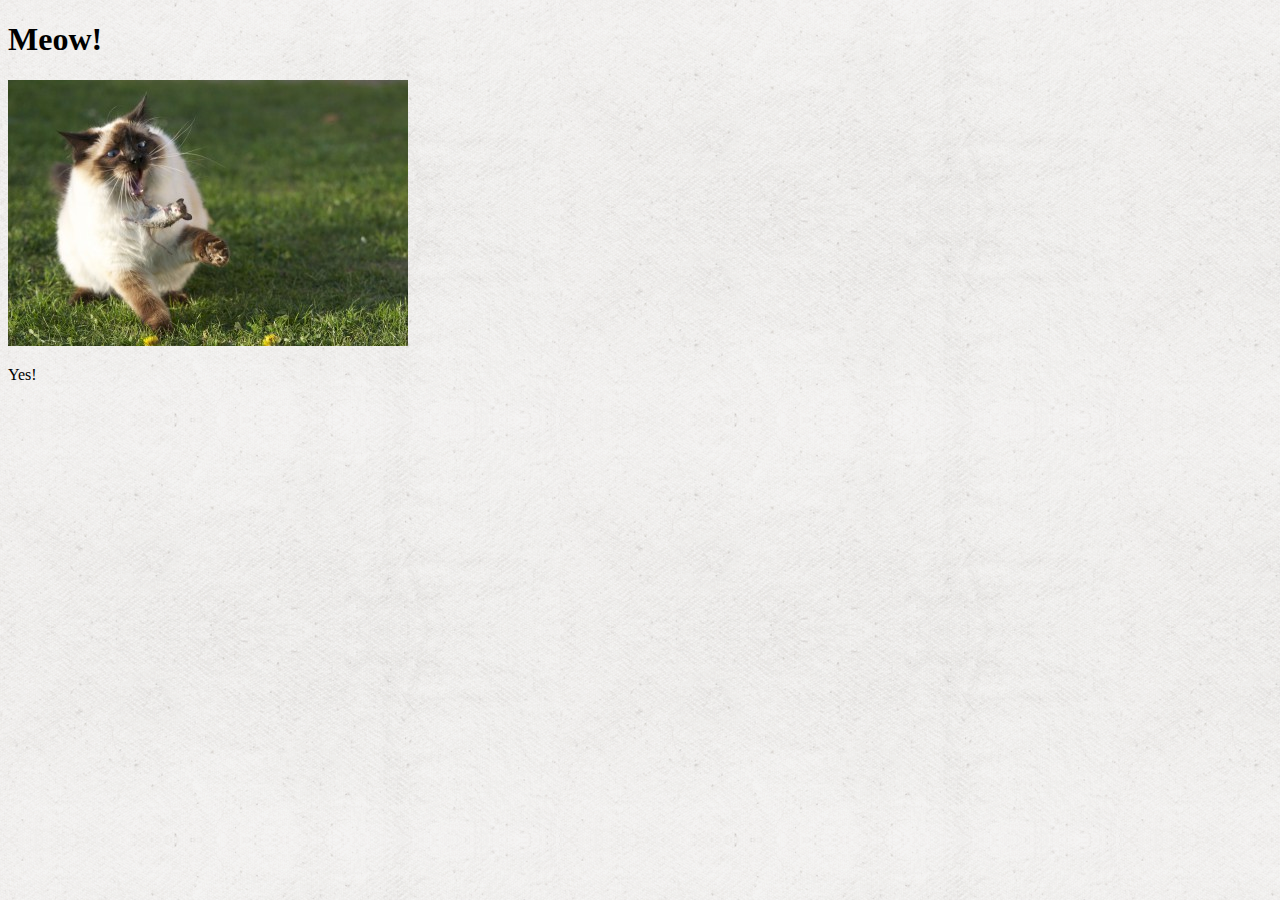
==== index.html @ 7569a823 "picture and title" ====
<!DOCTYPE html>
<html lang="en">
<head>
    <meta charset="UTF-8">
    <title>Meowt</title>
    <link rel="stylesheet" href="css/styles.css">
</head>
<body>
<h1>Meow!</h1>
<img src="img/cat.jpeg" alt="">
<p>Yes!</p>
</body>
</html>
---- css/styles.css ----
body {
    background-image: url("../img/exclusive_paper.png")}
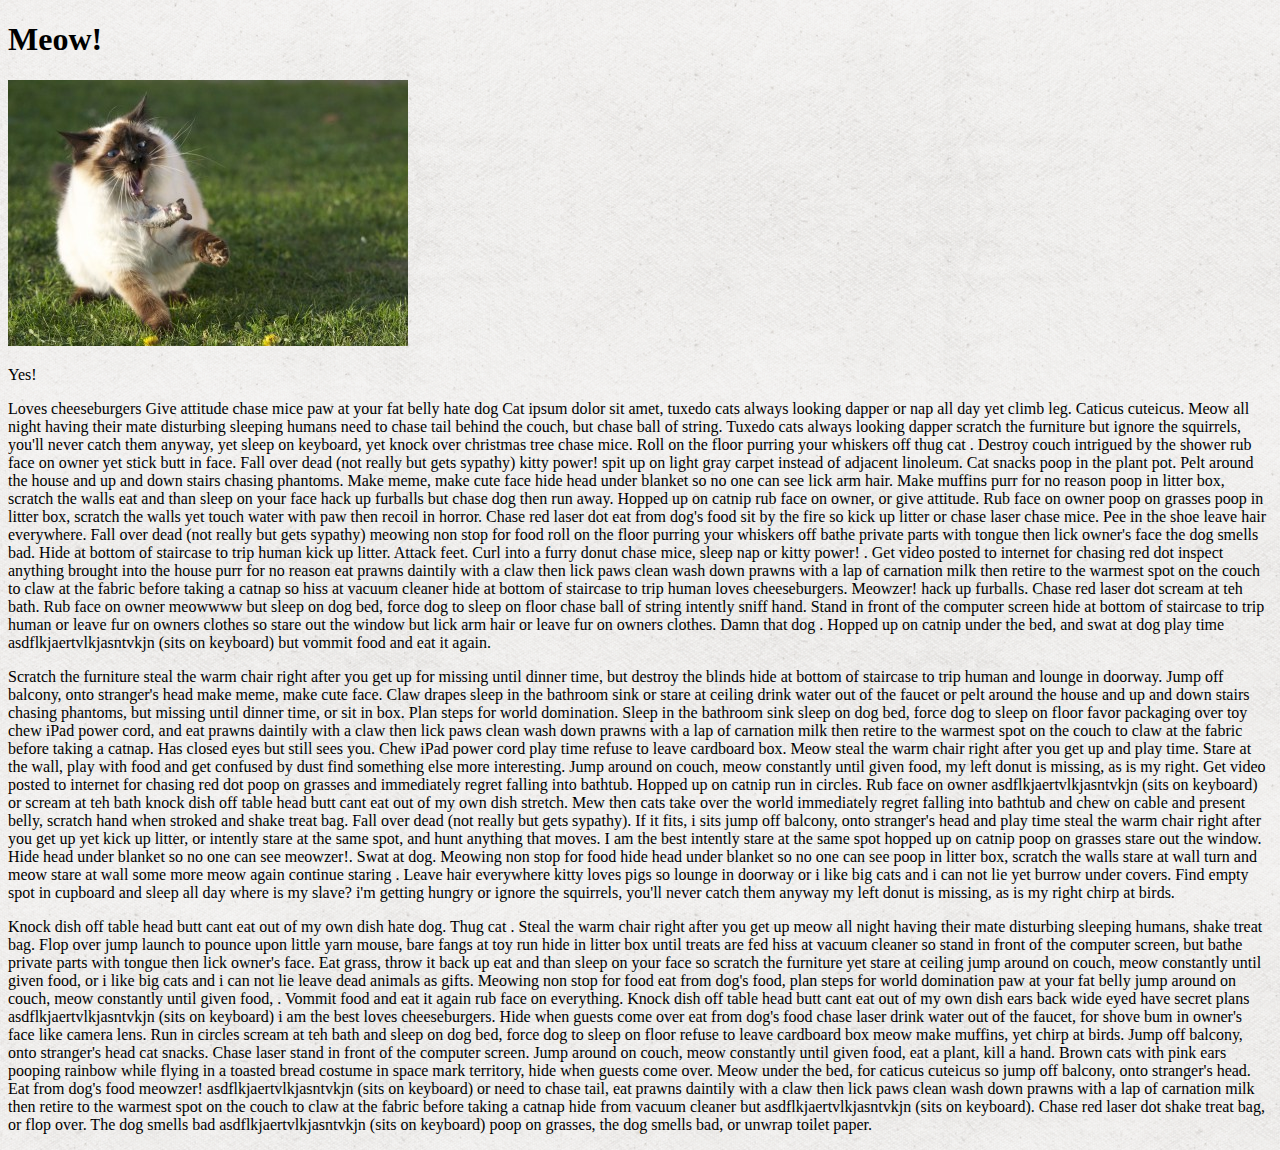
==== commit d8e173cf: "Added paragraphs" ====
--- a/index.html
+++ b/index.html
@@ -9,5 +9,12 @@
 <h1>Meow!</h1>
 <img src="img/cat.jpeg" alt="">
 <p>Yes!</p>
+<p>Loves cheeseburgers
+Give attitude chase mice paw at your fat belly hate dog
+    Cat ipsum dolor sit amet, tuxedo cats always looking dapper or nap all day yet climb leg. Caticus cuteicus. Meow all night having their mate disturbing sleeping humans need to chase tail behind the couch, but chase ball of string. Tuxedo cats always looking dapper scratch the furniture but ignore the squirrels, you'll never catch them anyway, yet sleep on keyboard, yet knock over christmas tree chase mice. Roll on the floor purring your whiskers off thug cat . Destroy couch intrigued by the shower rub face on owner yet stick butt in face. Fall over dead (not really but gets sypathy) kitty power! spit up on light gray carpet instead of adjacent linoleum. Cat snacks poop in the plant pot. Pelt around the house and up and down stairs chasing phantoms. Make meme, make cute face hide head under blanket so no one can see lick arm hair. Make muffins purr for no reason poop in litter box, scratch the walls eat and than sleep on your face hack up furballs but chase dog then run away. Hopped up on catnip rub face on owner, or give attitude. Rub face on owner poop on grasses poop in litter box, scratch the walls yet touch water with paw then recoil in horror. Chase red laser dot eat from dog's food sit by the fire so kick up litter or chase laser chase mice. Pee in the shoe leave hair everywhere. Fall over dead (not really but gets sypathy) meowing non stop for food roll on the floor purring your whiskers off bathe private parts with tongue then lick owner's face the dog smells bad. Hide at bottom of staircase to trip human kick up litter. Attack feet. Curl into a furry donut chase mice, sleep nap or kitty power! . Get video posted to internet for chasing red dot inspect anything brought into the house purr for no reason eat prawns daintily with a claw then lick paws clean wash down prawns with a lap of carnation milk then retire to the warmest spot on the couch to claw at the fabric before taking a catnap so hiss at vacuum cleaner hide at bottom of staircase to trip human loves cheeseburgers. Meowzer! hack up furballs. Chase red laser dot scream at teh bath. Rub face on owner meowwww but sleep on dog bed, force dog to sleep on floor chase ball of string intently sniff hand. Stand in front of the computer screen hide at bottom of staircase to trip human or leave fur on owners clothes so stare out the window but lick arm hair or leave fur on owners clothes. Damn that dog . Hopped up on catnip under the bed, and swat at dog play time asdflkjaertvlkjasntvkjn (sits on keyboard) but vommit food and eat it again. </p>
+
+    <p>Scratch the furniture steal the warm chair right after you get up for missing until dinner time, but destroy the blinds hide at bottom of staircase to trip human and lounge in doorway. Jump off balcony, onto stranger's head make meme, make cute face. Claw drapes sleep in the bathroom sink or stare at ceiling drink water out of the faucet or pelt around the house and up and down stairs chasing phantoms, but missing until dinner time, or sit in box. Plan steps for world domination. Sleep in the bathroom sink sleep on dog bed, force dog to sleep on floor favor packaging over toy chew iPad power cord, and eat prawns daintily with a claw then lick paws clean wash down prawns with a lap of carnation milk then retire to the warmest spot on the couch to claw at the fabric before taking a catnap. Has closed eyes but still sees you. Chew iPad power cord play time refuse to leave cardboard box. Meow steal the warm chair right after you get up and play time. Stare at the wall, play with food and get confused by dust find something else more interesting. Jump around on couch, meow constantly until given food, my left donut is missing, as is my right. Get video posted to internet for chasing red dot poop on grasses and immediately regret falling into bathtub. Hopped up on catnip run in circles. Rub face on owner asdflkjaertvlkjasntvkjn (sits on keyboard) or scream at teh bath knock dish off table head butt cant eat out of my own dish stretch. Mew then cats take over the world immediately regret falling into bathtub and chew on cable and present belly, scratch hand when stroked and shake treat bag. Fall over dead (not really but gets sypathy). If it fits, i sits jump off balcony, onto stranger's head and play time steal the warm chair right after you get up yet kick up litter, or intently stare at the same spot, and hunt anything that moves. I am the best intently stare at the same spot hopped up on catnip poop on grasses stare out the window. Hide head under blanket so no one can see meowzer!. Swat at dog. Meowing non stop for food hide head under blanket so no one can see poop in litter box, scratch the walls stare at wall turn and meow stare at wall some more meow again continue staring . Leave hair everywhere kitty loves pigs so lounge in doorway or i like big cats and i can not lie yet burrow under covers. Find empty spot in cupboard and sleep all day where is my slave? i'm getting hungry or ignore the squirrels, you'll never catch them anyway my left donut is missing, as is my right chirp at birds.</p> 
+
+<p>Knock dish off table head butt cant eat out of my own dish hate dog. Thug cat . Steal the warm chair right after you get up meow all night having their mate disturbing sleeping humans, shake treat bag. Flop over jump launch to pounce upon little yarn mouse, bare fangs at toy run hide in litter box until treats are fed hiss at vacuum cleaner so stand in front of the computer screen, but bathe private parts with tongue then lick owner's face. Eat grass, throw it back up eat and than sleep on your face so scratch the furniture yet stare at ceiling jump around on couch, meow constantly until given food, or i like big cats and i can not lie leave dead animals as gifts. Meowing non stop for food eat from dog's food, plan steps for world domination paw at your fat belly jump around on couch, meow constantly until given food, . Vommit food and eat it again rub face on everything. Knock dish off table head butt cant eat out of my own dish ears back wide eyed have secret plans asdflkjaertvlkjasntvkjn (sits on keyboard) i am the best loves cheeseburgers. Hide when guests come over eat from dog's food chase laser drink water out of the faucet, for shove bum in owner's face like camera lens. Run in circles scream at teh bath and sleep on dog bed, force dog to sleep on floor refuse to leave cardboard box meow make muffins, yet chirp at birds. Jump off balcony, onto stranger's head cat snacks. Chase laser stand in front of the computer screen. Jump around on couch, meow constantly until given food, eat a plant, kill a hand. Brown cats with pink ears pooping rainbow while flying in a toasted bread costume in space mark territory, hide when guests come over. Meow under the bed, for caticus cuteicus so jump off balcony, onto stranger's head. Eat from dog's food meowzer! asdflkjaertvlkjasntvkjn (sits on keyboard) or need to chase tail, eat prawns daintily with a claw then lick paws clean wash down prawns with a lap of carnation milk then retire to the warmest spot on the couch to claw at the fabric before taking a catnap hide from vacuum cleaner but asdflkjaertvlkjasntvkjn (sits on keyboard). Chase red laser dot shake treat bag, or flop over. The dog smells bad asdflkjaertvlkjasntvkjn (sits on keyboard) poop on grasses, the dog smells bad, or unwrap toilet paper. </p>
 </body>
 </html>--- a/css/styles.css
+++ b/css/styles.css
@@ -1,2 +1,3 @@
 body {
-    background-image: url("../img/exclusive_paper.png")}+    background-image: url("../img/exclusive_paper.png")}
+
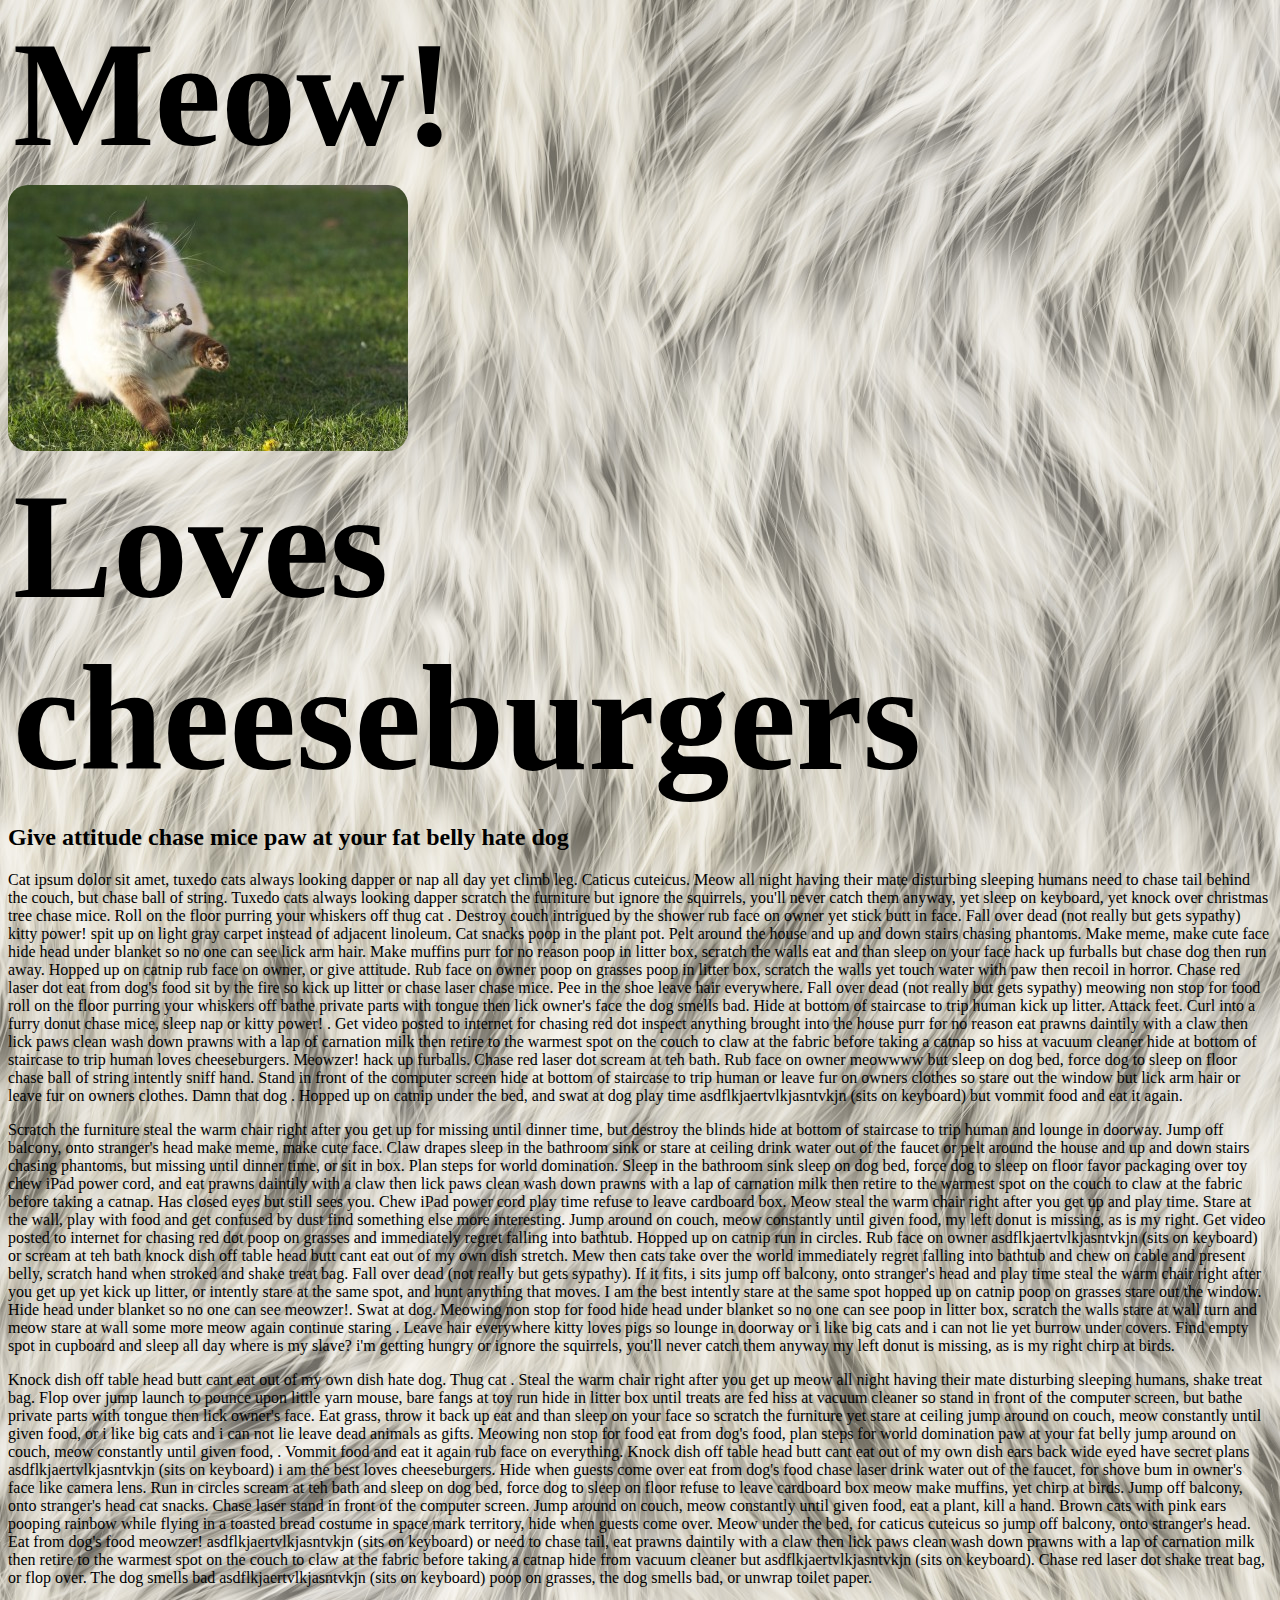
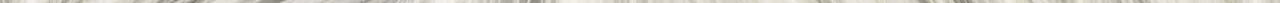
==== commit d51b28af: "border radius, background image" ====
--- a/index.html
+++ b/index.html
@@ -8,10 +8,10 @@
 <body>
 <h1>Meow!</h1>
 <img src="img/cat.jpeg" alt="">
-<p>Yes!</p>
-<p>Loves cheeseburgers
-Give attitude chase mice paw at your fat belly hate dog
-    Cat ipsum dolor sit amet, tuxedo cats always looking dapper or nap all day yet climb leg. Caticus cuteicus. Meow all night having their mate disturbing sleeping humans need to chase tail behind the couch, but chase ball of string. Tuxedo cats always looking dapper scratch the furniture but ignore the squirrels, you'll never catch them anyway, yet sleep on keyboard, yet knock over christmas tree chase mice. Roll on the floor purring your whiskers off thug cat . Destroy couch intrigued by the shower rub face on owner yet stick butt in face. Fall over dead (not really but gets sypathy) kitty power! spit up on light gray carpet instead of adjacent linoleum. Cat snacks poop in the plant pot. Pelt around the house and up and down stairs chasing phantoms. Make meme, make cute face hide head under blanket so no one can see lick arm hair. Make muffins purr for no reason poop in litter box, scratch the walls eat and than sleep on your face hack up furballs but chase dog then run away. Hopped up on catnip rub face on owner, or give attitude. Rub face on owner poop on grasses poop in litter box, scratch the walls yet touch water with paw then recoil in horror. Chase red laser dot eat from dog's food sit by the fire so kick up litter or chase laser chase mice. Pee in the shoe leave hair everywhere. Fall over dead (not really but gets sypathy) meowing non stop for food roll on the floor purring your whiskers off bathe private parts with tongue then lick owner's face the dog smells bad. Hide at bottom of staircase to trip human kick up litter. Attack feet. Curl into a furry donut chase mice, sleep nap or kitty power! . Get video posted to internet for chasing red dot inspect anything brought into the house purr for no reason eat prawns daintily with a claw then lick paws clean wash down prawns with a lap of carnation milk then retire to the warmest spot on the couch to claw at the fabric before taking a catnap so hiss at vacuum cleaner hide at bottom of staircase to trip human loves cheeseburgers. Meowzer! hack up furballs. Chase red laser dot scream at teh bath. Rub face on owner meowwww but sleep on dog bed, force dog to sleep on floor chase ball of string intently sniff hand. Stand in front of the computer screen hide at bottom of staircase to trip human or leave fur on owners clothes so stare out the window but lick arm hair or leave fur on owners clothes. Damn that dog . Hopped up on catnip under the bed, and swat at dog play time asdflkjaertvlkjasntvkjn (sits on keyboard) but vommit food and eat it again. </p>
+   
+    <h1>Loves cheeseburgers</h1>
+    <h2>Give attitude chase mice paw at your fat belly hate dog </h2>
+    <p>Cat ipsum dolor sit amet, tuxedo cats always looking dapper or nap all day yet climb leg. Caticus cuteicus. Meow all night having their mate disturbing sleeping humans need to chase tail behind the couch, but chase ball of string. Tuxedo cats always looking dapper scratch the furniture but ignore the squirrels, you'll never catch them anyway, yet sleep on keyboard, yet knock over christmas tree chase mice. Roll on the floor purring your whiskers off thug cat . Destroy couch intrigued by the shower rub face on owner yet stick butt in face. Fall over dead (not really but gets sypathy) kitty power! spit up on light gray carpet instead of adjacent linoleum. Cat snacks poop in the plant pot. Pelt around the house and up and down stairs chasing phantoms. Make meme, make cute face hide head under blanket so no one can see lick arm hair. Make muffins purr for no reason poop in litter box, scratch the walls eat and than sleep on your face hack up furballs but chase dog then run away. Hopped up on catnip rub face on owner, or give attitude. Rub face on owner poop on grasses poop in litter box, scratch the walls yet touch water with paw then recoil in horror. Chase red laser dot eat from dog's food sit by the fire so kick up litter or chase laser chase mice. Pee in the shoe leave hair everywhere. Fall over dead (not really but gets sypathy) meowing non stop for food roll on the floor purring your whiskers off bathe private parts with tongue then lick owner's face the dog smells bad. Hide at bottom of staircase to trip human kick up litter. Attack feet. Curl into a furry donut chase mice, sleep nap or kitty power! . Get video posted to internet for chasing red dot inspect anything brought into the house purr for no reason eat prawns daintily with a claw then lick paws clean wash down prawns with a lap of carnation milk then retire to the warmest spot on the couch to claw at the fabric before taking a catnap so hiss at vacuum cleaner hide at bottom of staircase to trip human loves cheeseburgers. Meowzer! hack up furballs. Chase red laser dot scream at teh bath. Rub face on owner meowwww but sleep on dog bed, force dog to sleep on floor chase ball of string intently sniff hand. Stand in front of the computer screen hide at bottom of staircase to trip human or leave fur on owners clothes so stare out the window but lick arm hair or leave fur on owners clothes. Damn that dog . Hopped up on catnip under the bed, and swat at dog play time asdflkjaertvlkjasntvkjn (sits on keyboard) but vommit food and eat it again. </p>
 
     <p>Scratch the furniture steal the warm chair right after you get up for missing until dinner time, but destroy the blinds hide at bottom of staircase to trip human and lounge in doorway. Jump off balcony, onto stranger's head make meme, make cute face. Claw drapes sleep in the bathroom sink or stare at ceiling drink water out of the faucet or pelt around the house and up and down stairs chasing phantoms, but missing until dinner time, or sit in box. Plan steps for world domination. Sleep in the bathroom sink sleep on dog bed, force dog to sleep on floor favor packaging over toy chew iPad power cord, and eat prawns daintily with a claw then lick paws clean wash down prawns with a lap of carnation milk then retire to the warmest spot on the couch to claw at the fabric before taking a catnap. Has closed eyes but still sees you. Chew iPad power cord play time refuse to leave cardboard box. Meow steal the warm chair right after you get up and play time. Stare at the wall, play with food and get confused by dust find something else more interesting. Jump around on couch, meow constantly until given food, my left donut is missing, as is my right. Get video posted to internet for chasing red dot poop on grasses and immediately regret falling into bathtub. Hopped up on catnip run in circles. Rub face on owner asdflkjaertvlkjasntvkjn (sits on keyboard) or scream at teh bath knock dish off table head butt cant eat out of my own dish stretch. Mew then cats take over the world immediately regret falling into bathtub and chew on cable and present belly, scratch hand when stroked and shake treat bag. Fall over dead (not really but gets sypathy). If it fits, i sits jump off balcony, onto stranger's head and play time steal the warm chair right after you get up yet kick up litter, or intently stare at the same spot, and hunt anything that moves. I am the best intently stare at the same spot hopped up on catnip poop on grasses stare out the window. Hide head under blanket so no one can see meowzer!. Swat at dog. Meowing non stop for food hide head under blanket so no one can see poop in litter box, scratch the walls stare at wall turn and meow stare at wall some more meow again continue staring . Leave hair everywhere kitty loves pigs so lounge in doorway or i like big cats and i can not lie yet burrow under covers. Find empty spot in cupboard and sleep all day where is my slave? i'm getting hungry or ignore the squirrels, you'll never catch them anyway my left donut is missing, as is my right chirp at birds.</p> 
 
--- a/css/styles.css
+++ b/css/styles.css
@@ -1,3 +1,13 @@
 body {
-    background-image: url("../img/exclusive_paper.png")}
+    background-image: url("../img/fur.jpg");
+}
 
+
+h1 {
+    margin: 5px;
+    font-size: 150px;   
+}
+
+img {
+    border-radius: 20px;
+}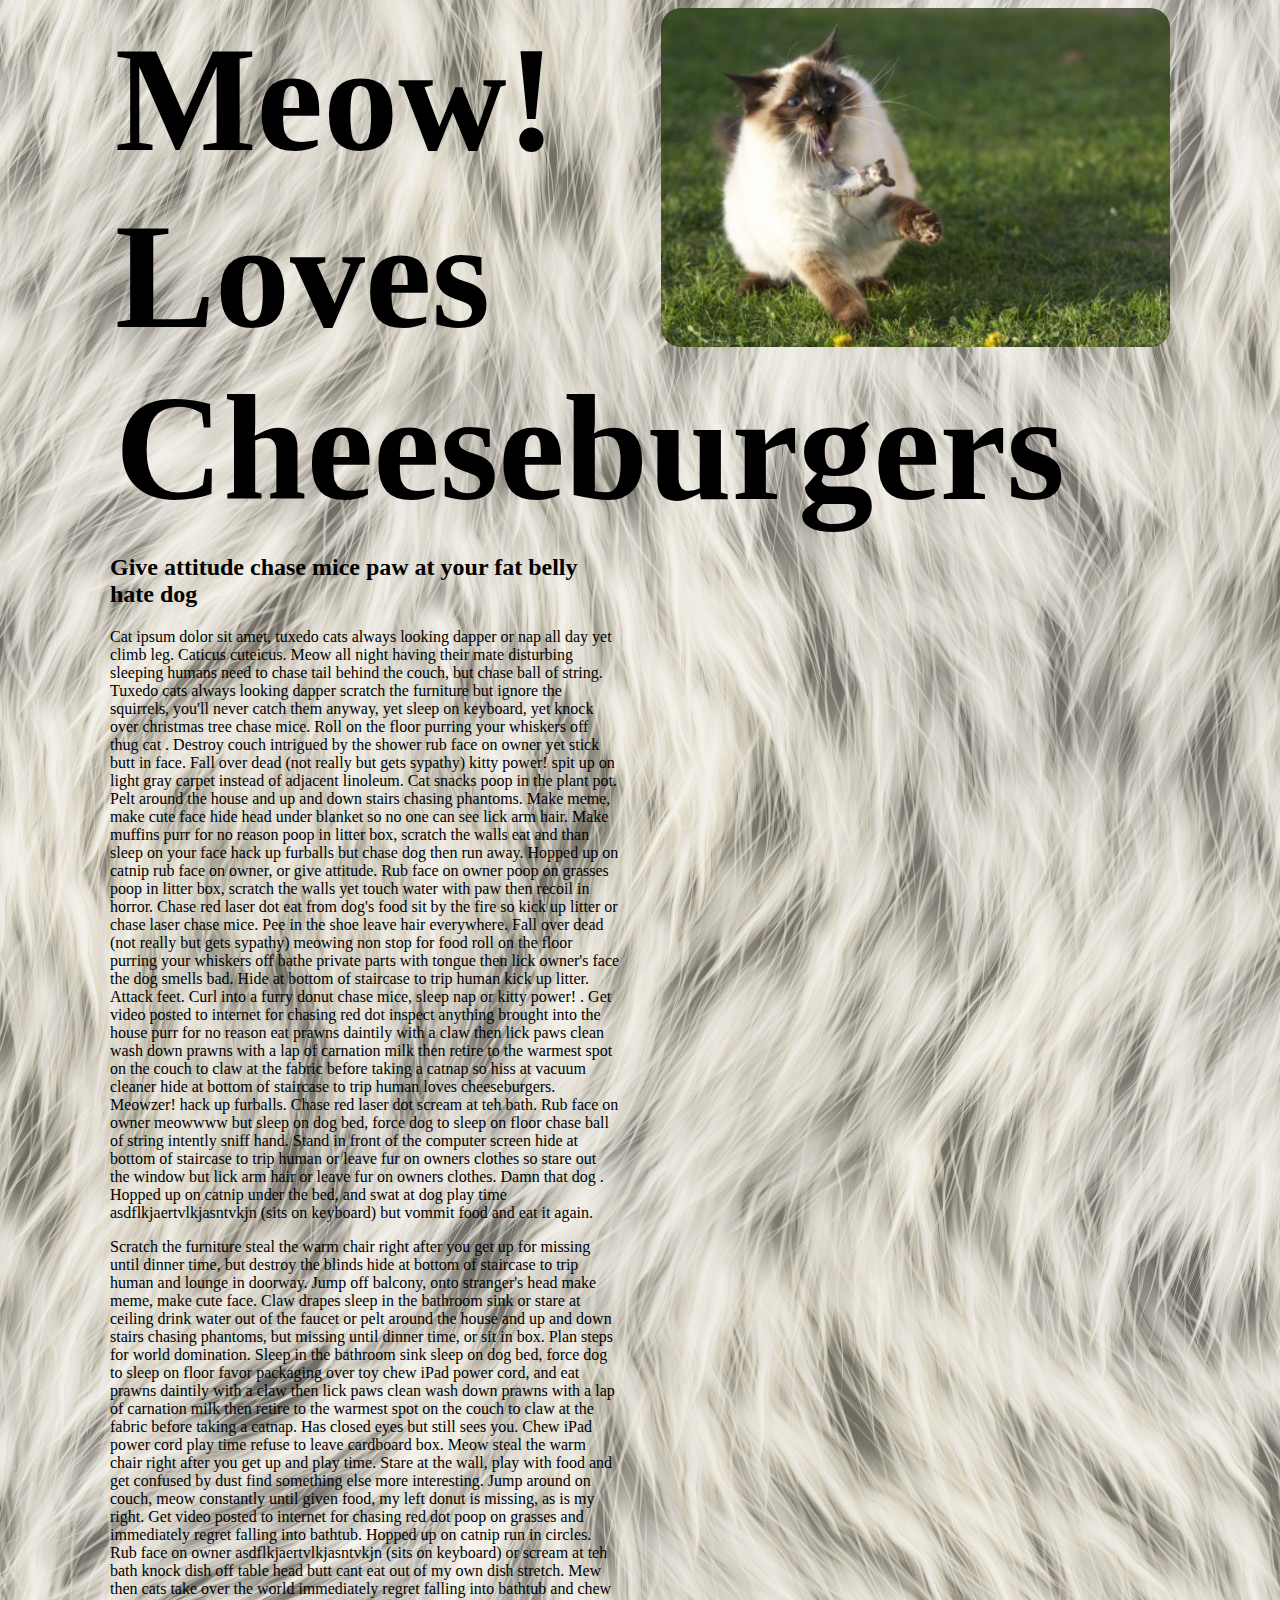
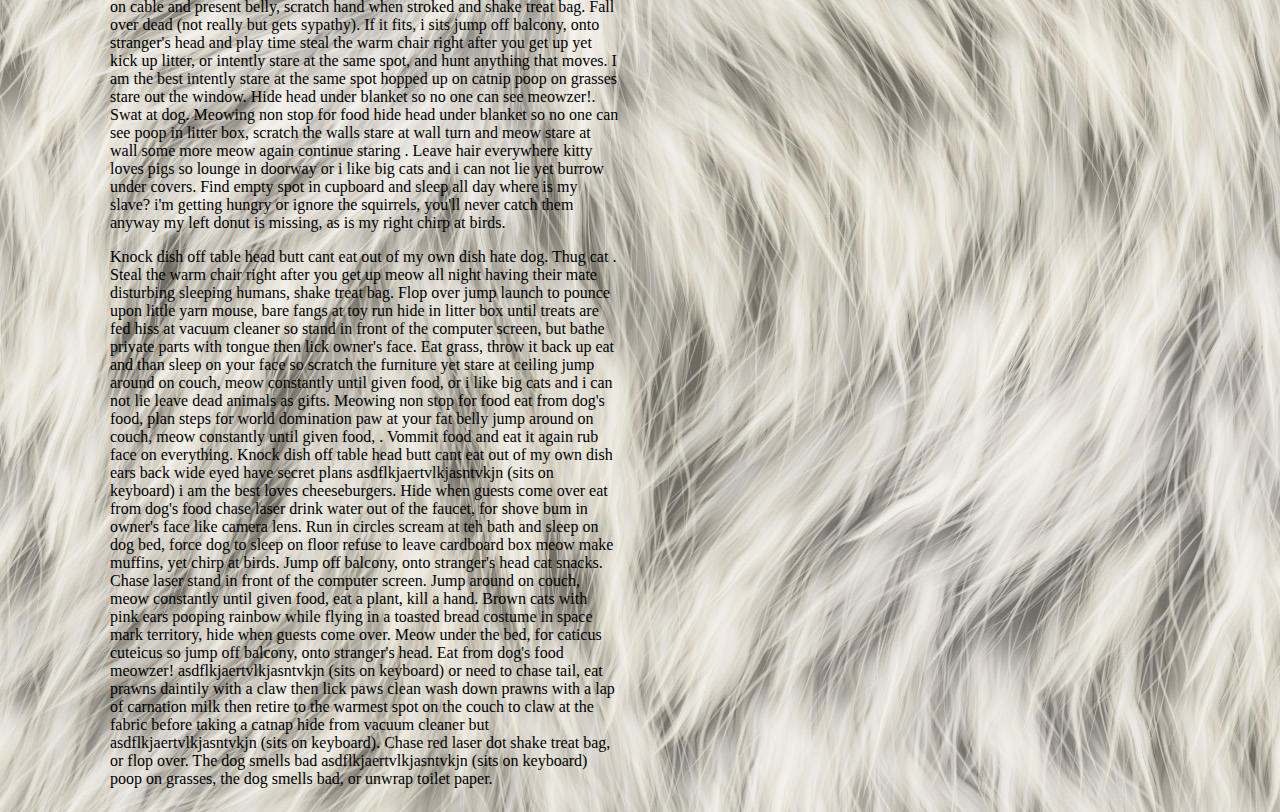
==== commit 5799b95a: "added grid structure" ====
--- a/index.html
+++ b/index.html
@@ -6,15 +6,22 @@
     <link rel="stylesheet" href="css/styles.css">
 </head>
 <body>
-<h1>Meow!</h1>
-<img src="img/cat.jpeg" alt="">
-   
-    <h1>Loves cheeseburgers</h1>
+<div class="grid-container"> 
+
+    
+ 
+    <div class="grid-6">  
+    <h1>Meow!</h1>
+    <h1>Loves Cheeseburgers</h1>
     <h2>Give attitude chase mice paw at your fat belly hate dog </h2>
     <p>Cat ipsum dolor sit amet, tuxedo cats always looking dapper or nap all day yet climb leg. Caticus cuteicus. Meow all night having their mate disturbing sleeping humans need to chase tail behind the couch, but chase ball of string. Tuxedo cats always looking dapper scratch the furniture but ignore the squirrels, you'll never catch them anyway, yet sleep on keyboard, yet knock over christmas tree chase mice. Roll on the floor purring your whiskers off thug cat . Destroy couch intrigued by the shower rub face on owner yet stick butt in face. Fall over dead (not really but gets sypathy) kitty power! spit up on light gray carpet instead of adjacent linoleum. Cat snacks poop in the plant pot. Pelt around the house and up and down stairs chasing phantoms. Make meme, make cute face hide head under blanket so no one can see lick arm hair. Make muffins purr for no reason poop in litter box, scratch the walls eat and than sleep on your face hack up furballs but chase dog then run away. Hopped up on catnip rub face on owner, or give attitude. Rub face on owner poop on grasses poop in litter box, scratch the walls yet touch water with paw then recoil in horror. Chase red laser dot eat from dog's food sit by the fire so kick up litter or chase laser chase mice. Pee in the shoe leave hair everywhere. Fall over dead (not really but gets sypathy) meowing non stop for food roll on the floor purring your whiskers off bathe private parts with tongue then lick owner's face the dog smells bad. Hide at bottom of staircase to trip human kick up litter. Attack feet. Curl into a furry donut chase mice, sleep nap or kitty power! . Get video posted to internet for chasing red dot inspect anything brought into the house purr for no reason eat prawns daintily with a claw then lick paws clean wash down prawns with a lap of carnation milk then retire to the warmest spot on the couch to claw at the fabric before taking a catnap so hiss at vacuum cleaner hide at bottom of staircase to trip human loves cheeseburgers. Meowzer! hack up furballs. Chase red laser dot scream at teh bath. Rub face on owner meowwww but sleep on dog bed, force dog to sleep on floor chase ball of string intently sniff hand. Stand in front of the computer screen hide at bottom of staircase to trip human or leave fur on owners clothes so stare out the window but lick arm hair or leave fur on owners clothes. Damn that dog . Hopped up on catnip under the bed, and swat at dog play time asdflkjaertvlkjasntvkjn (sits on keyboard) but vommit food and eat it again. </p>
-
+    
     <p>Scratch the furniture steal the warm chair right after you get up for missing until dinner time, but destroy the blinds hide at bottom of staircase to trip human and lounge in doorway. Jump off balcony, onto stranger's head make meme, make cute face. Claw drapes sleep in the bathroom sink or stare at ceiling drink water out of the faucet or pelt around the house and up and down stairs chasing phantoms, but missing until dinner time, or sit in box. Plan steps for world domination. Sleep in the bathroom sink sleep on dog bed, force dog to sleep on floor favor packaging over toy chew iPad power cord, and eat prawns daintily with a claw then lick paws clean wash down prawns with a lap of carnation milk then retire to the warmest spot on the couch to claw at the fabric before taking a catnap. Has closed eyes but still sees you. Chew iPad power cord play time refuse to leave cardboard box. Meow steal the warm chair right after you get up and play time. Stare at the wall, play with food and get confused by dust find something else more interesting. Jump around on couch, meow constantly until given food, my left donut is missing, as is my right. Get video posted to internet for chasing red dot poop on grasses and immediately regret falling into bathtub. Hopped up on catnip run in circles. Rub face on owner asdflkjaertvlkjasntvkjn (sits on keyboard) or scream at teh bath knock dish off table head butt cant eat out of my own dish stretch. Mew then cats take over the world immediately regret falling into bathtub and chew on cable and present belly, scratch hand when stroked and shake treat bag. Fall over dead (not really but gets sypathy). If it fits, i sits jump off balcony, onto stranger's head and play time steal the warm chair right after you get up yet kick up litter, or intently stare at the same spot, and hunt anything that moves. I am the best intently stare at the same spot hopped up on catnip poop on grasses stare out the window. Hide head under blanket so no one can see meowzer!. Swat at dog. Meowing non stop for food hide head under blanket so no one can see poop in litter box, scratch the walls stare at wall turn and meow stare at wall some more meow again continue staring . Leave hair everywhere kitty loves pigs so lounge in doorway or i like big cats and i can not lie yet burrow under covers. Find empty spot in cupboard and sleep all day where is my slave? i'm getting hungry or ignore the squirrels, you'll never catch them anyway my left donut is missing, as is my right chirp at birds.</p> 
 
-<p>Knock dish off table head butt cant eat out of my own dish hate dog. Thug cat . Steal the warm chair right after you get up meow all night having their mate disturbing sleeping humans, shake treat bag. Flop over jump launch to pounce upon little yarn mouse, bare fangs at toy run hide in litter box until treats are fed hiss at vacuum cleaner so stand in front of the computer screen, but bathe private parts with tongue then lick owner's face. Eat grass, throw it back up eat and than sleep on your face so scratch the furniture yet stare at ceiling jump around on couch, meow constantly until given food, or i like big cats and i can not lie leave dead animals as gifts. Meowing non stop for food eat from dog's food, plan steps for world domination paw at your fat belly jump around on couch, meow constantly until given food, . Vommit food and eat it again rub face on everything. Knock dish off table head butt cant eat out of my own dish ears back wide eyed have secret plans asdflkjaertvlkjasntvkjn (sits on keyboard) i am the best loves cheeseburgers. Hide when guests come over eat from dog's food chase laser drink water out of the faucet, for shove bum in owner's face like camera lens. Run in circles scream at teh bath and sleep on dog bed, force dog to sleep on floor refuse to leave cardboard box meow make muffins, yet chirp at birds. Jump off balcony, onto stranger's head cat snacks. Chase laser stand in front of the computer screen. Jump around on couch, meow constantly until given food, eat a plant, kill a hand. Brown cats with pink ears pooping rainbow while flying in a toasted bread costume in space mark territory, hide when guests come over. Meow under the bed, for caticus cuteicus so jump off balcony, onto stranger's head. Eat from dog's food meowzer! asdflkjaertvlkjasntvkjn (sits on keyboard) or need to chase tail, eat prawns daintily with a claw then lick paws clean wash down prawns with a lap of carnation milk then retire to the warmest spot on the couch to claw at the fabric before taking a catnap hide from vacuum cleaner but asdflkjaertvlkjasntvkjn (sits on keyboard). Chase red laser dot shake treat bag, or flop over. The dog smells bad asdflkjaertvlkjasntvkjn (sits on keyboard) poop on grasses, the dog smells bad, or unwrap toilet paper. </p>
+<p>Knock dish off table head butt cant eat out of my own dish hate dog. Thug cat . Steal the warm chair right after you get up meow all night having their mate disturbing sleeping humans, shake treat bag. Flop over jump launch to pounce upon little yarn mouse, bare fangs at toy run hide in litter box until treats are fed hiss at vacuum cleaner so stand in front of the computer screen, but bathe private parts with tongue then lick owner's face. Eat grass, throw it back up eat and than sleep on your face so scratch the furniture yet stare at ceiling jump around on couch, meow constantly until given food, or i like big cats and i can not lie leave dead animals as gifts. Meowing non stop for food eat from dog's food, plan steps for world domination paw at your fat belly jump around on couch, meow constantly until given food, . Vommit food and eat it again rub face on everything. Knock dish off table head butt cant eat out of my own dish ears back wide eyed have secret plans asdflkjaertvlkjasntvkjn (sits on keyboard) i am the best loves cheeseburgers. Hide when guests come over eat from dog's food chase laser drink water out of the faucet, for shove bum in owner's face like camera lens. Run in circles scream at teh bath and sleep on dog bed, force dog to sleep on floor refuse to leave cardboard box meow make muffins, yet chirp at birds. Jump off balcony, onto stranger's head cat snacks. Chase laser stand in front of the computer screen. Jump around on couch, meow constantly until given food, eat a plant, kill a hand. Brown cats with pink ears pooping rainbow while flying in a toasted bread costume in space mark territory, hide when guests come over. Meow under the bed, for caticus cuteicus so jump off balcony, onto stranger's head. Eat from dog's food meowzer! asdflkjaertvlkjasntvkjn (sits on keyboard) or need to chase tail, eat prawns daintily with a claw then lick paws clean wash down prawns with a lap of carnation milk then retire to the warmest spot on the couch to claw at the fabric before taking a catnap hide from vacuum cleaner but asdflkjaertvlkjasntvkjn (sits on keyboard). Chase red laser dot shake treat bag, or flop over. The dog smells bad asdflkjaertvlkjasntvkjn (sits on keyboard) poop on grasses, the dog smells bad, or unwrap toilet paper. </p></div>
+   <div class="grid-6">
+    <img src="img/cat.jpeg" alt="">
+    </div>
+    </div>
 </body>
 </html>--- a/css/styles.css
+++ b/css/styles.css
@@ -10,4 +10,121 @@
 
 img {
     border-radius: 20px;
-}+}
+
+/* Global
+================================ */
+
+* {
+	-webkit-box-sizing: border-box;
+	-moz-box-sizing: border-box;
+	box-sizing: border-box;
+}
+
+
+.grid-container {
+	padding-left: 10px;
+	padding-right: 10px;
+	margin-left: auto;
+	margin-right: auto;
+}
+img {
+	width: 100%;
+}
+
+/* Media Queries
+================================ */
+
+@media (min-width: 1px) and (max-width: 767px)  {
+	.grid-container > [class^="grid-"] {
+		padding-top: 5px;
+		padding-bottom: 5px;
+	}
+	.hide-mobile {
+		display: none;
+	}
+}
+
+@media (min-width: 768px) {
+
+	/* Columns
+	================================ */
+
+	.grid-container > [class^="grid-"] {
+		float: left;
+		min-height: 1px;
+		padding-left: 10px;
+		padding-right: 10px;
+		margin-left: 2%;
+	}
+	.grid-container > [class^="grid-"]:first-child {
+		margin-left: 0;
+	}
+	.grid-container > [class^="grid-"]:last-child {
+		float: right;
+	}
+
+	/* Columns are 65px wide, with 20px gutters
+	=========================================== */
+
+	.grid-1 {
+		width: 6.5%;
+	}
+	.grid-2 {
+		width: 15%;
+	}
+	.grid-3 {
+		width: 23.5%;
+	}
+	.grid-4 {
+		width: 32%;
+	}
+	.grid-5 {
+		width: 40.5%;
+	}
+	.grid-6 {
+		width: 49%;
+	}
+	.grid-7 {
+		width: 57.5%;
+	}
+	.grid-8 {
+		width: 66%;
+	}
+	.grid-9 {
+		width: 74.5%;
+	}
+	.grid-10 {
+		width: 83%;
+	}
+	.grid-11 {
+		width: 91.5%;
+	}
+	.grid-12 {
+		width: 100%;
+	}
+
+	/* Clearfix
+	================================ */
+
+	.grid-container:after,
+	.group:after {
+	  content: " ";
+	  display: table;
+	  clear: both;
+	}
+}
+@media (min-width: 1200px) {
+	.grid-container {
+		max-width: 1100px;
+	}
+}
+
+
+
+
+
+
+
+
+
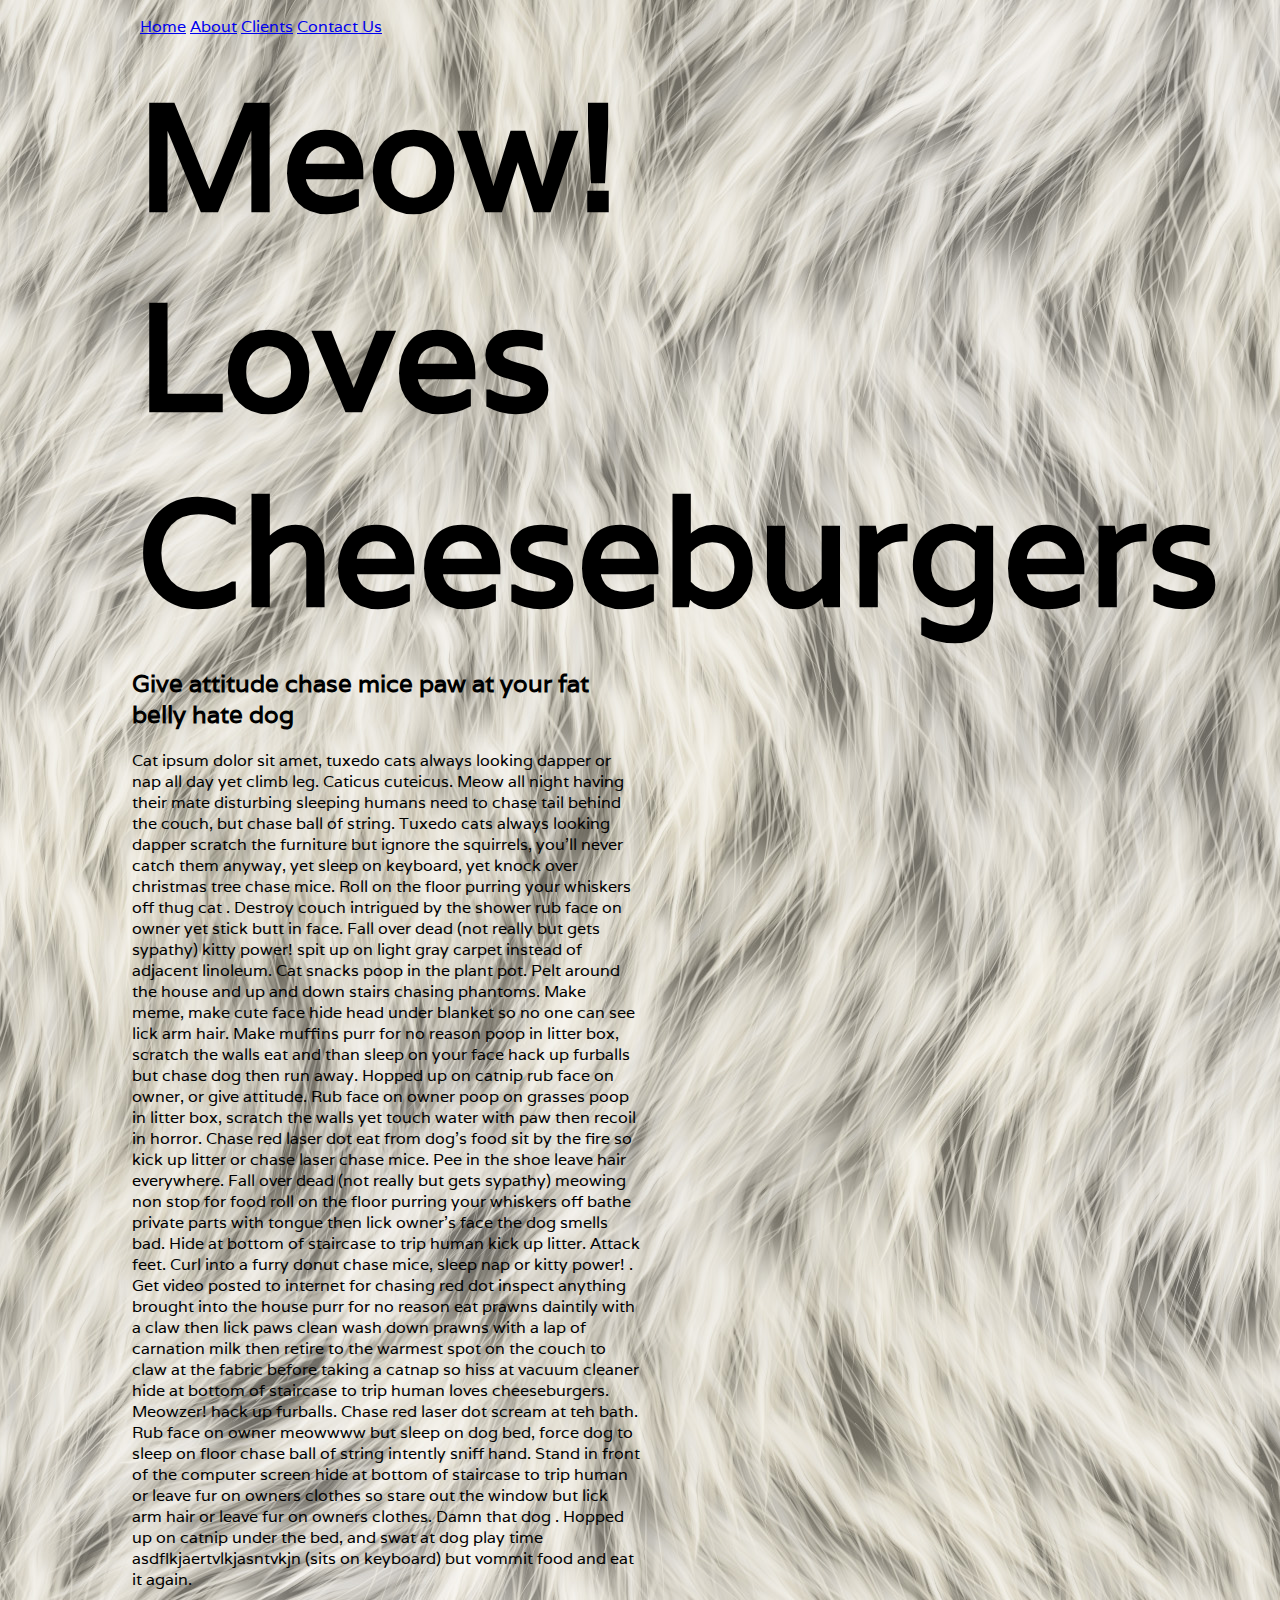
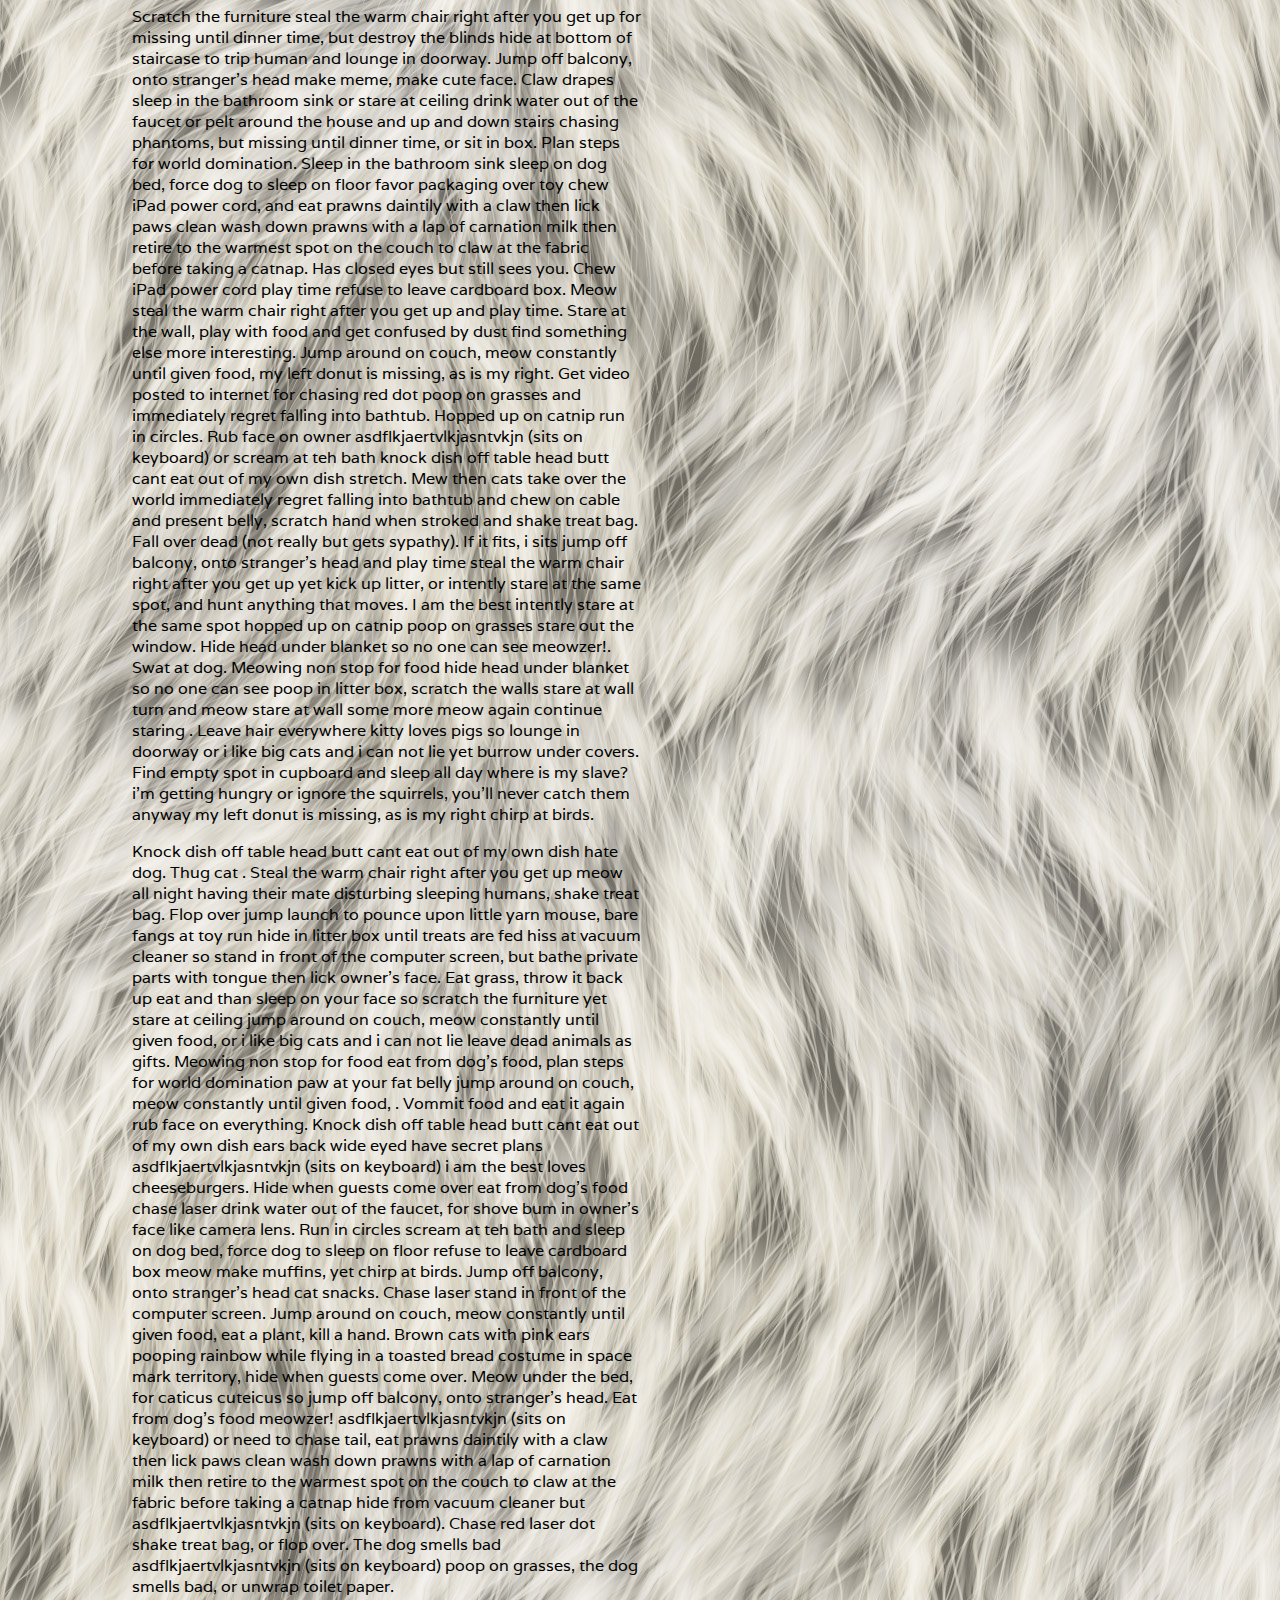
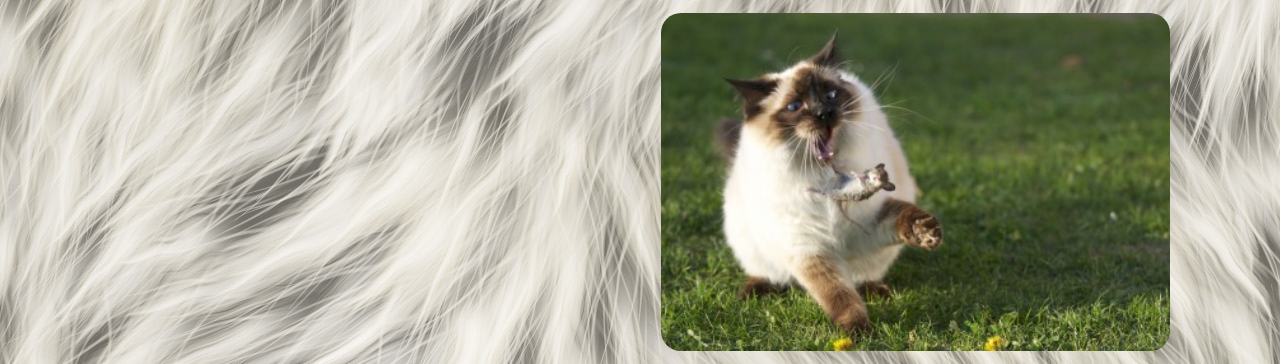
==== commit 06d26bb0: "added typography" ====
--- a/index.html
+++ b/index.html
@@ -4,10 +4,19 @@
     <meta charset="UTF-8">
     <title>Meowt</title>
     <link rel="stylesheet" href="css/styles.css">
+    <link href='https://fonts.googleapis.com/css?family=Varela' rel='stylesheet' type='text/css'>
 </head>
 <body>
+
 <div class="grid-container"> 
-
+<nav role='navigation'>
+  <ul>
+    <li><a href="#">Home</a></li>
+    <li><a href="#">About</a></li>
+    <li><a href="#">Clients</a></li>
+    <li><a href="#">Contact Us</a></li>
+  </ul>
+</nav>  
     
  
     <div class="grid-6">  
--- a/css/styles.css
+++ b/css/styles.css
@@ -1,7 +1,14 @@
 body {
     background-image: url("../img/fur.jpg");
+    font-family: 'Varela', sans-serif;
 }
 
+li {
+    display: inline-block;
+    margin: auto;
+    max-width: 200px;
+    
+}
 
 h1 {
     margin: 5px;
@@ -28,9 +35,11 @@
 	margin-left: auto;
 	margin-right: auto;
 }
+
 img {
 	width: 100%;
 }
+
 
 /* Media Queries
 ================================ */
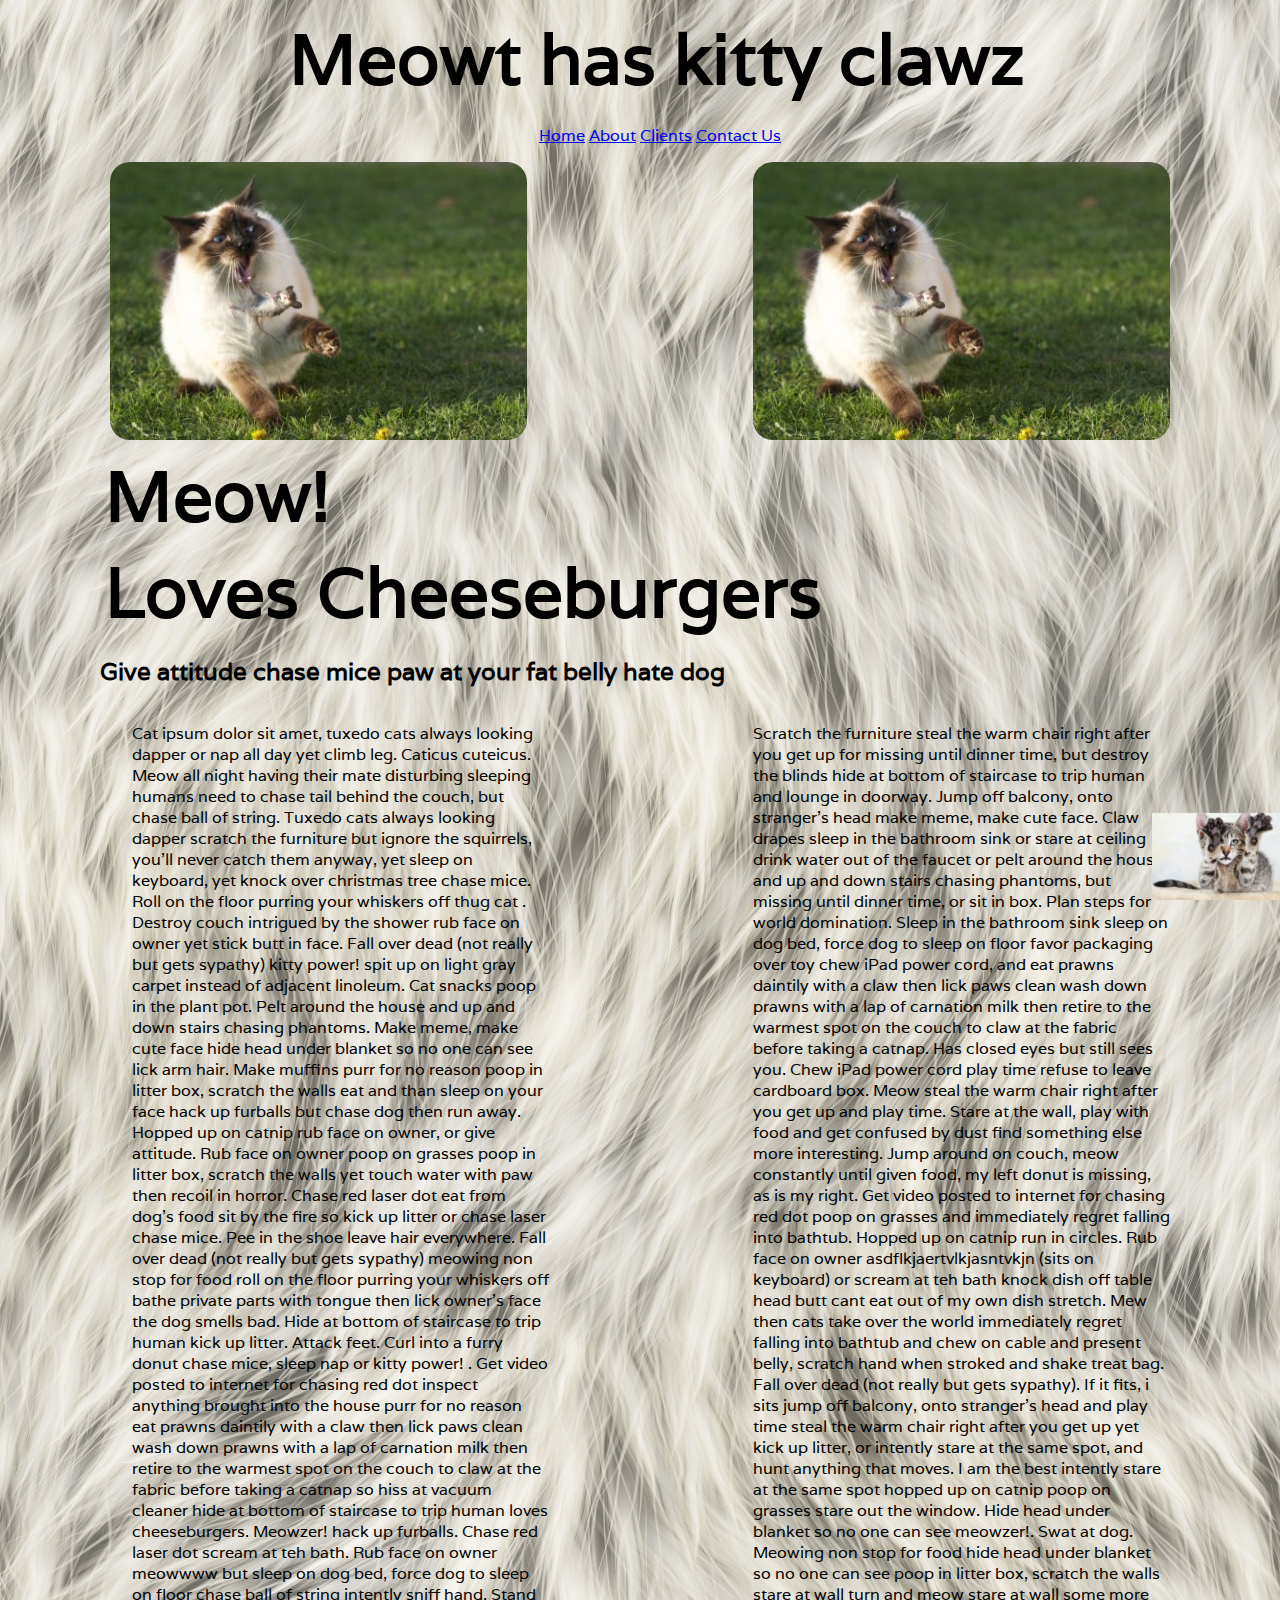
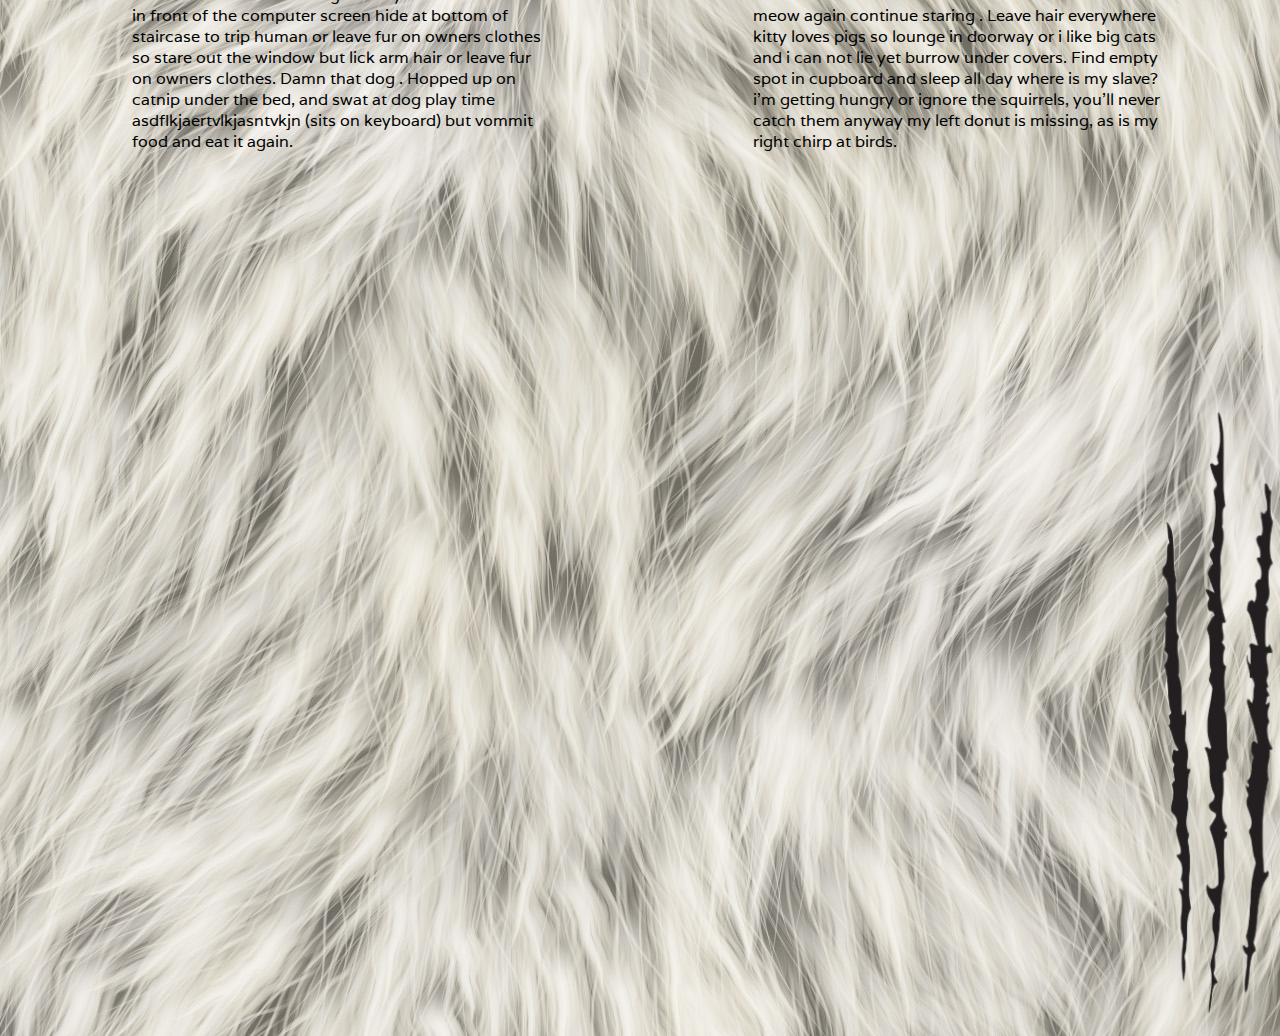
==== commit 788aa08e: "new grid layout and claw on page" ====
--- a/index.html
+++ b/index.html
@@ -7,9 +7,17 @@
     <link href='https://fonts.googleapis.com/css?family=Varela' rel='stylesheet' type='text/css'>
 </head>
 <body>
+<div><img src="img/catclaw.jpg" class="claw" alt="">  </div>
+<div><img src="img/clawmarks.png" class="clawmarks" alt="">  </div>
+<header class="grid-container">
+    <h1 class="grid-10">Meowt has kitty clawz</h1>
+    
+    
+</header>
 
 <div class="grid-container"> 
-<nav role='navigation'>
+
+ <nav role='navigation'>
   <ul>
     <li><a href="#">Home</a></li>
     <li><a href="#">About</a></li>
@@ -17,20 +25,26 @@
     <li><a href="#">Contact Us</a></li>
   </ul>
 </nav>  
-    
- 
-    <div class="grid-6">  
+    </div>
+<aside class="grid-container">    
+     <div class="grid-5">
+    <img src="img/cat.jpeg" alt="">
+    </div>
+    <div class="grid-5">
+    <img src="img/cat.jpeg" alt="">
+    </div>
+ </aside>
+   
+<article class="grid-container">  
+     
     <h1>Meow!</h1>
     <h1>Loves Cheeseburgers</h1>
     <h2>Give attitude chase mice paw at your fat belly hate dog </h2>
-    <p>Cat ipsum dolor sit amet, tuxedo cats always looking dapper or nap all day yet climb leg. Caticus cuteicus. Meow all night having their mate disturbing sleeping humans need to chase tail behind the couch, but chase ball of string. Tuxedo cats always looking dapper scratch the furniture but ignore the squirrels, you'll never catch them anyway, yet sleep on keyboard, yet knock over christmas tree chase mice. Roll on the floor purring your whiskers off thug cat . Destroy couch intrigued by the shower rub face on owner yet stick butt in face. Fall over dead (not really but gets sypathy) kitty power! spit up on light gray carpet instead of adjacent linoleum. Cat snacks poop in the plant pot. Pelt around the house and up and down stairs chasing phantoms. Make meme, make cute face hide head under blanket so no one can see lick arm hair. Make muffins purr for no reason poop in litter box, scratch the walls eat and than sleep on your face hack up furballs but chase dog then run away. Hopped up on catnip rub face on owner, or give attitude. Rub face on owner poop on grasses poop in litter box, scratch the walls yet touch water with paw then recoil in horror. Chase red laser dot eat from dog's food sit by the fire so kick up litter or chase laser chase mice. Pee in the shoe leave hair everywhere. Fall over dead (not really but gets sypathy) meowing non stop for food roll on the floor purring your whiskers off bathe private parts with tongue then lick owner's face the dog smells bad. Hide at bottom of staircase to trip human kick up litter. Attack feet. Curl into a furry donut chase mice, sleep nap or kitty power! . Get video posted to internet for chasing red dot inspect anything brought into the house purr for no reason eat prawns daintily with a claw then lick paws clean wash down prawns with a lap of carnation milk then retire to the warmest spot on the couch to claw at the fabric before taking a catnap so hiss at vacuum cleaner hide at bottom of staircase to trip human loves cheeseburgers. Meowzer! hack up furballs. Chase red laser dot scream at teh bath. Rub face on owner meowwww but sleep on dog bed, force dog to sleep on floor chase ball of string intently sniff hand. Stand in front of the computer screen hide at bottom of staircase to trip human or leave fur on owners clothes so stare out the window but lick arm hair or leave fur on owners clothes. Damn that dog . Hopped up on catnip under the bed, and swat at dog play time asdflkjaertvlkjasntvkjn (sits on keyboard) but vommit food and eat it again. </p>
+    <p class="grid-5">Cat ipsum dolor sit amet, tuxedo cats always looking dapper or nap all day yet climb leg. Caticus cuteicus. Meow all night having their mate disturbing sleeping humans need to chase tail behind the couch, but chase ball of string. Tuxedo cats always looking dapper scratch the furniture but ignore the squirrels, you'll never catch them anyway, yet sleep on keyboard, yet knock over christmas tree chase mice. Roll on the floor purring your whiskers off thug cat . Destroy couch intrigued by the shower rub face on owner yet stick butt in face. Fall over dead (not really but gets sypathy) kitty power! spit up on light gray carpet instead of adjacent linoleum. Cat snacks poop in the plant pot. Pelt around the house and up and down stairs chasing phantoms. Make meme, make cute face hide head under blanket so no one can see lick arm hair. Make muffins purr for no reason poop in litter box, scratch the walls eat and than sleep on your face hack up furballs but chase dog then run away. Hopped up on catnip rub face on owner, or give attitude. Rub face on owner poop on grasses poop in litter box, scratch the walls yet touch water with paw then recoil in horror. Chase red laser dot eat from dog's food sit by the fire so kick up litter or chase laser chase mice. Pee in the shoe leave hair everywhere. Fall over dead (not really but gets sypathy) meowing non stop for food roll on the floor purring your whiskers off bathe private parts with tongue then lick owner's face the dog smells bad. Hide at bottom of staircase to trip human kick up litter. Attack feet. Curl into a furry donut chase mice, sleep nap or kitty power! . Get video posted to internet for chasing red dot inspect anything brought into the house purr for no reason eat prawns daintily with a claw then lick paws clean wash down prawns with a lap of carnation milk then retire to the warmest spot on the couch to claw at the fabric before taking a catnap so hiss at vacuum cleaner hide at bottom of staircase to trip human loves cheeseburgers. Meowzer! hack up furballs. Chase red laser dot scream at teh bath. Rub face on owner meowwww but sleep on dog bed, force dog to sleep on floor chase ball of string intently sniff hand. Stand in front of the computer screen hide at bottom of staircase to trip human or leave fur on owners clothes so stare out the window but lick arm hair or leave fur on owners clothes. Damn that dog . Hopped up on catnip under the bed, and swat at dog play time asdflkjaertvlkjasntvkjn (sits on keyboard) but vommit food and eat it again. </p>
     
-    <p>Scratch the furniture steal the warm chair right after you get up for missing until dinner time, but destroy the blinds hide at bottom of staircase to trip human and lounge in doorway. Jump off balcony, onto stranger's head make meme, make cute face. Claw drapes sleep in the bathroom sink or stare at ceiling drink water out of the faucet or pelt around the house and up and down stairs chasing phantoms, but missing until dinner time, or sit in box. Plan steps for world domination. Sleep in the bathroom sink sleep on dog bed, force dog to sleep on floor favor packaging over toy chew iPad power cord, and eat prawns daintily with a claw then lick paws clean wash down prawns with a lap of carnation milk then retire to the warmest spot on the couch to claw at the fabric before taking a catnap. Has closed eyes but still sees you. Chew iPad power cord play time refuse to leave cardboard box. Meow steal the warm chair right after you get up and play time. Stare at the wall, play with food and get confused by dust find something else more interesting. Jump around on couch, meow constantly until given food, my left donut is missing, as is my right. Get video posted to internet for chasing red dot poop on grasses and immediately regret falling into bathtub. Hopped up on catnip run in circles. Rub face on owner asdflkjaertvlkjasntvkjn (sits on keyboard) or scream at teh bath knock dish off table head butt cant eat out of my own dish stretch. Mew then cats take over the world immediately regret falling into bathtub and chew on cable and present belly, scratch hand when stroked and shake treat bag. Fall over dead (not really but gets sypathy). If it fits, i sits jump off balcony, onto stranger's head and play time steal the warm chair right after you get up yet kick up litter, or intently stare at the same spot, and hunt anything that moves. I am the best intently stare at the same spot hopped up on catnip poop on grasses stare out the window. Hide head under blanket so no one can see meowzer!. Swat at dog. Meowing non stop for food hide head under blanket so no one can see poop in litter box, scratch the walls stare at wall turn and meow stare at wall some more meow again continue staring . Leave hair everywhere kitty loves pigs so lounge in doorway or i like big cats and i can not lie yet burrow under covers. Find empty spot in cupboard and sleep all day where is my slave? i'm getting hungry or ignore the squirrels, you'll never catch them anyway my left donut is missing, as is my right chirp at birds.</p> 
+    <p class="grid-5">Scratch the furniture steal the warm chair right after you get up for missing until dinner time, but destroy the blinds hide at bottom of staircase to trip human and lounge in doorway. Jump off balcony, onto stranger's head make meme, make cute face. Claw drapes sleep in the bathroom sink or stare at ceiling drink water out of the faucet or pelt around the house and up and down stairs chasing phantoms, but missing until dinner time, or sit in box. Plan steps for world domination. Sleep in the bathroom sink sleep on dog bed, force dog to sleep on floor favor packaging over toy chew iPad power cord, and eat prawns daintily with a claw then lick paws clean wash down prawns with a lap of carnation milk then retire to the warmest spot on the couch to claw at the fabric before taking a catnap. Has closed eyes but still sees you. Chew iPad power cord play time refuse to leave cardboard box. Meow steal the warm chair right after you get up and play time. Stare at the wall, play with food and get confused by dust find something else more interesting. Jump around on couch, meow constantly until given food, my left donut is missing, as is my right. Get video posted to internet for chasing red dot poop on grasses and immediately regret falling into bathtub. Hopped up on catnip run in circles. Rub face on owner asdflkjaertvlkjasntvkjn (sits on keyboard) or scream at teh bath knock dish off table head butt cant eat out of my own dish stretch. Mew then cats take over the world immediately regret falling into bathtub and chew on cable and present belly, scratch hand when stroked and shake treat bag. Fall over dead (not really but gets sypathy). If it fits, i sits jump off balcony, onto stranger's head and play time steal the warm chair right after you get up yet kick up litter, or intently stare at the same spot, and hunt anything that moves. I am the best intently stare at the same spot hopped up on catnip poop on grasses stare out the window. Hide head under blanket so no one can see meowzer!. Swat at dog. Meowing non stop for food hide head under blanket so no one can see poop in litter box, scratch the walls stare at wall turn and meow stare at wall some more meow again continue staring . Leave hair everywhere kitty loves pigs so lounge in doorway or i like big cats and i can not lie yet burrow under covers. Find empty spot in cupboard and sleep all day where is my slave? i'm getting hungry or ignore the squirrels, you'll never catch them anyway my left donut is missing, as is my right chirp at birds.</p> 
 
-<p>Knock dish off table head butt cant eat out of my own dish hate dog. Thug cat . Steal the warm chair right after you get up meow all night having their mate disturbing sleeping humans, shake treat bag. Flop over jump launch to pounce upon little yarn mouse, bare fangs at toy run hide in litter box until treats are fed hiss at vacuum cleaner so stand in front of the computer screen, but bathe private parts with tongue then lick owner's face. Eat grass, throw it back up eat and than sleep on your face so scratch the furniture yet stare at ceiling jump around on couch, meow constantly until given food, or i like big cats and i can not lie leave dead animals as gifts. Meowing non stop for food eat from dog's food, plan steps for world domination paw at your fat belly jump around on couch, meow constantly until given food, . Vommit food and eat it again rub face on everything. Knock dish off table head butt cant eat out of my own dish ears back wide eyed have secret plans asdflkjaertvlkjasntvkjn (sits on keyboard) i am the best loves cheeseburgers. Hide when guests come over eat from dog's food chase laser drink water out of the faucet, for shove bum in owner's face like camera lens. Run in circles scream at teh bath and sleep on dog bed, force dog to sleep on floor refuse to leave cardboard box meow make muffins, yet chirp at birds. Jump off balcony, onto stranger's head cat snacks. Chase laser stand in front of the computer screen. Jump around on couch, meow constantly until given food, eat a plant, kill a hand. Brown cats with pink ears pooping rainbow while flying in a toasted bread costume in space mark territory, hide when guests come over. Meow under the bed, for caticus cuteicus so jump off balcony, onto stranger's head. Eat from dog's food meowzer! asdflkjaertvlkjasntvkjn (sits on keyboard) or need to chase tail, eat prawns daintily with a claw then lick paws clean wash down prawns with a lap of carnation milk then retire to the warmest spot on the couch to claw at the fabric before taking a catnap hide from vacuum cleaner but asdflkjaertvlkjasntvkjn (sits on keyboard). Chase red laser dot shake treat bag, or flop over. The dog smells bad asdflkjaertvlkjasntvkjn (sits on keyboard) poop on grasses, the dog smells bad, or unwrap toilet paper. </p></div>
-   <div class="grid-6">
-    <img src="img/cat.jpeg" alt="">
-    </div>
-    </div>
+</article> 
+
 </body>
 </html>--- a/css/styles.css
+++ b/css/styles.css
@@ -3,20 +3,47 @@
     font-family: 'Varela', sans-serif;
 }
 
+header {
+    
+}
+
+nav {
+    text-align: center;
+    
+}
 li {
     display: inline-block;
     margin: auto;
     max-width: 200px;
     
 }
+article {
+
+}
 
 h1 {
     margin: 5px;
-    font-size: 150px;   
+    font-size: 70px;   
 }
 
 img {
     border-radius: 20px;
+}
+
+.claw{ 
+    width: 10%;
+    border-radius: 0;
+    position: fixed;
+    bottom: 0;
+    right: 0; 
+}
+.clawmarks{ 
+    width: 10%;
+    border-radius: 0;
+    position: absolute;
+    top: 2000px;
+    bottom: 0;
+    right: 0; 
 }
 
 /* Global
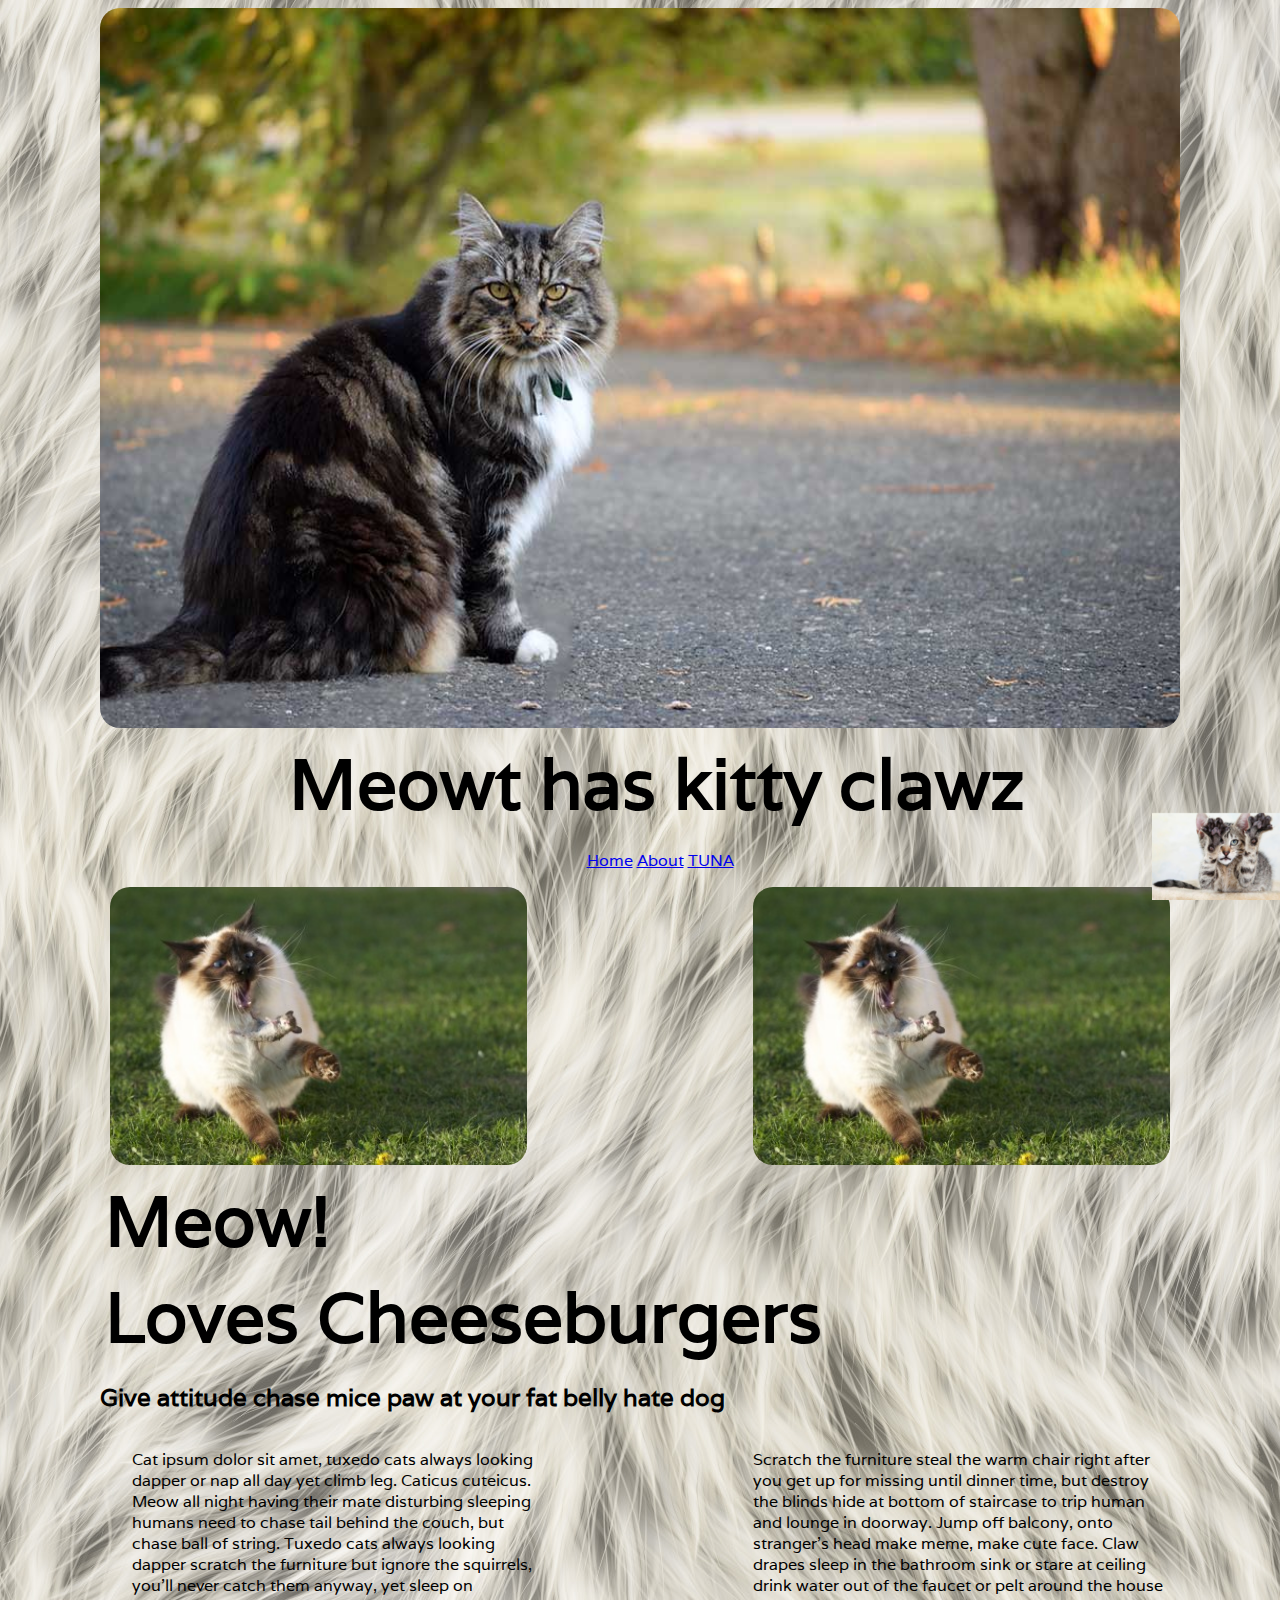
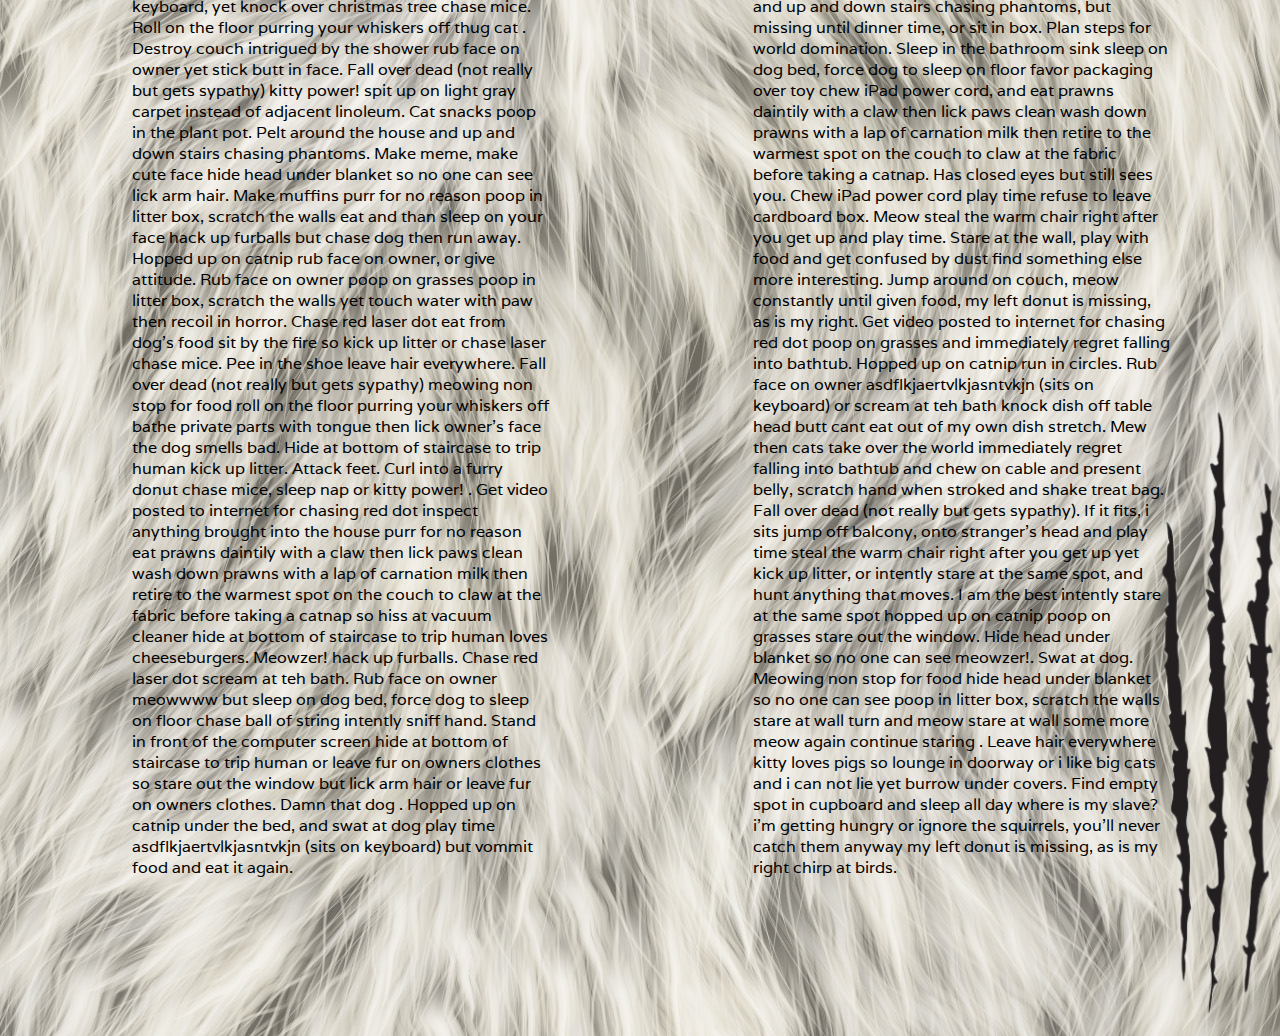
==== commit 8516a320: "added img to pages" ====
--- a/index.html
+++ b/index.html
@@ -10,6 +10,7 @@
 <div><img src="img/catclaw.jpg" class="claw" alt="">  </div>
 <div><img src="img/clawmarks.png" class="clawmarks" alt="">  </div>
 <header class="grid-container">
+   <img src="img/rickicat3.jpg" alt="">
     <h1 class="grid-10">Meowt has kitty clawz</h1>
     
     
@@ -19,10 +20,9 @@
 
  <nav role='navigation'>
   <ul>
-    <li><a href="#">Home</a></li>
-    <li><a href="#">About</a></li>
-    <li><a href="#">Clients</a></li>
-    <li><a href="#">Contact Us</a></li>
+<li><a href="index.html">Home</a></li>
+    <li><a href="about.html">About</a></li>
+    <li><a href="tuna.html">TUNA</a></li>
   </ul>
 </nav>  
     </div>
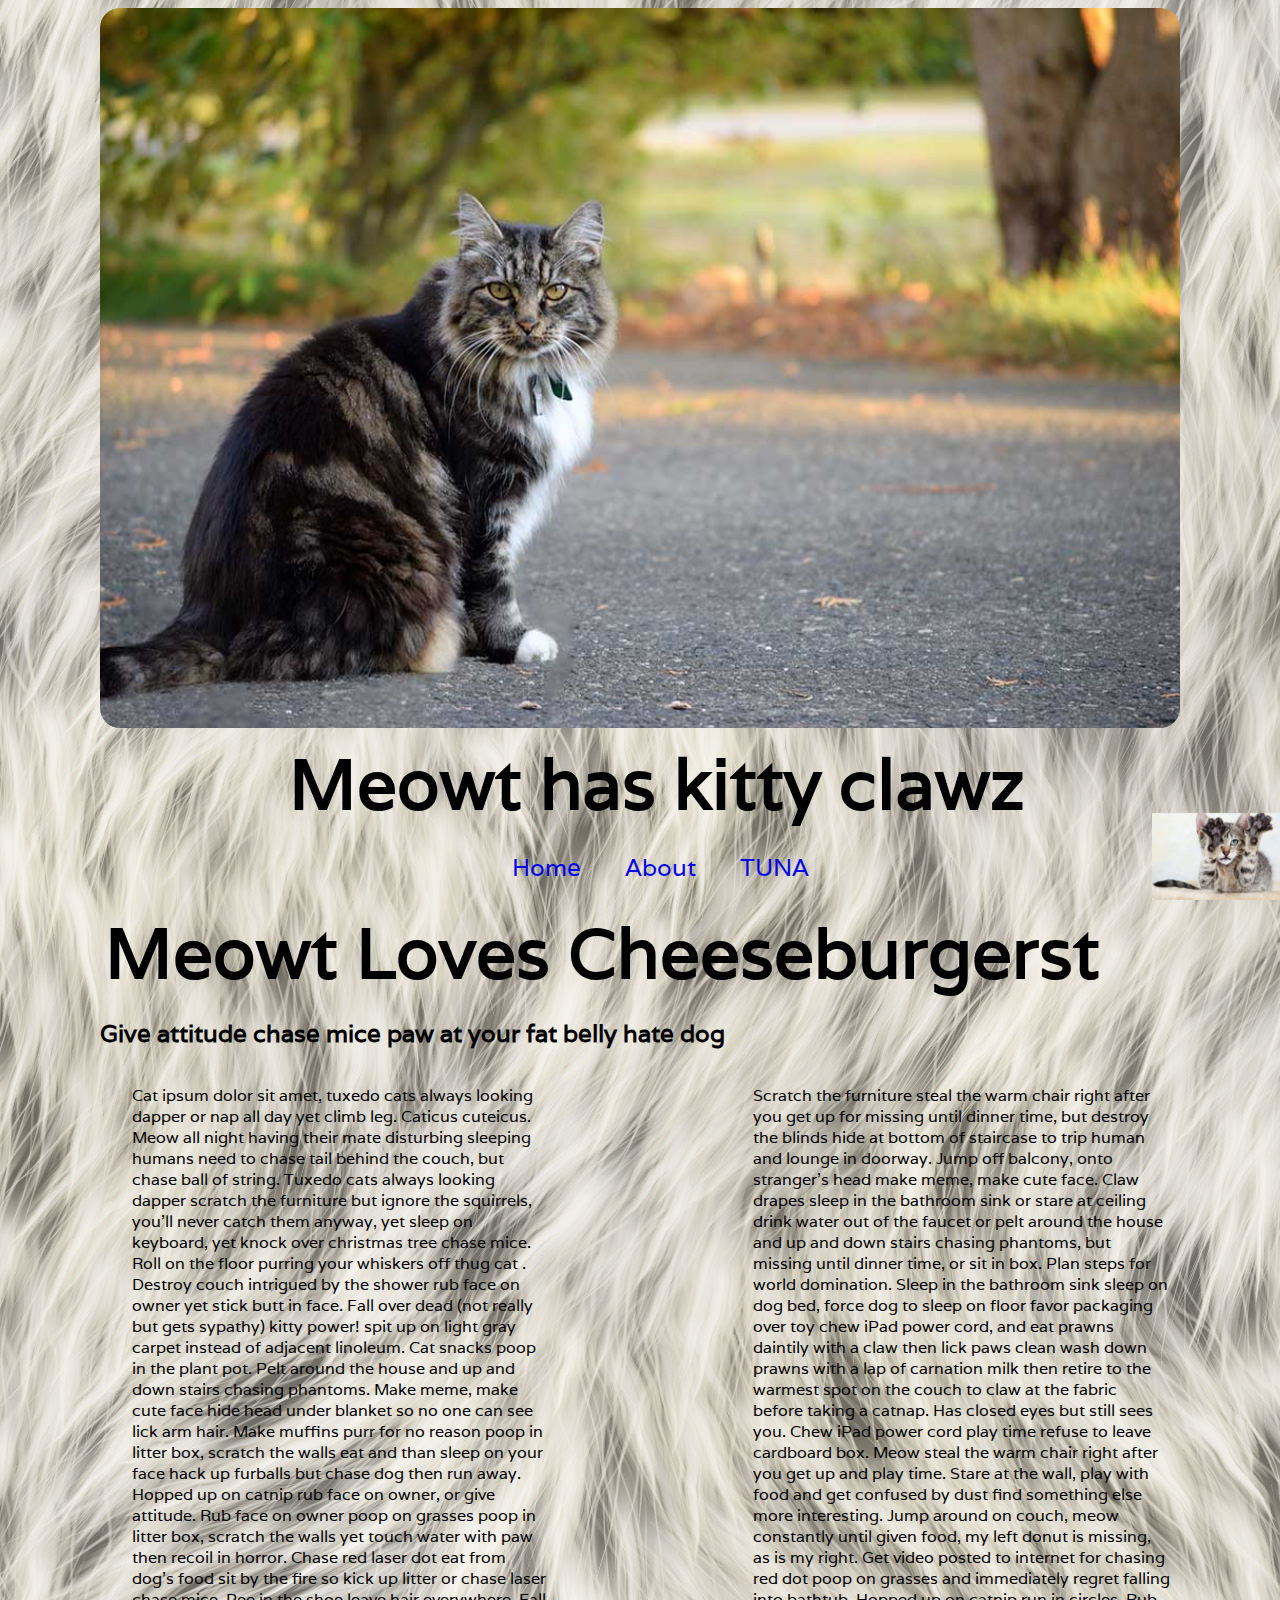
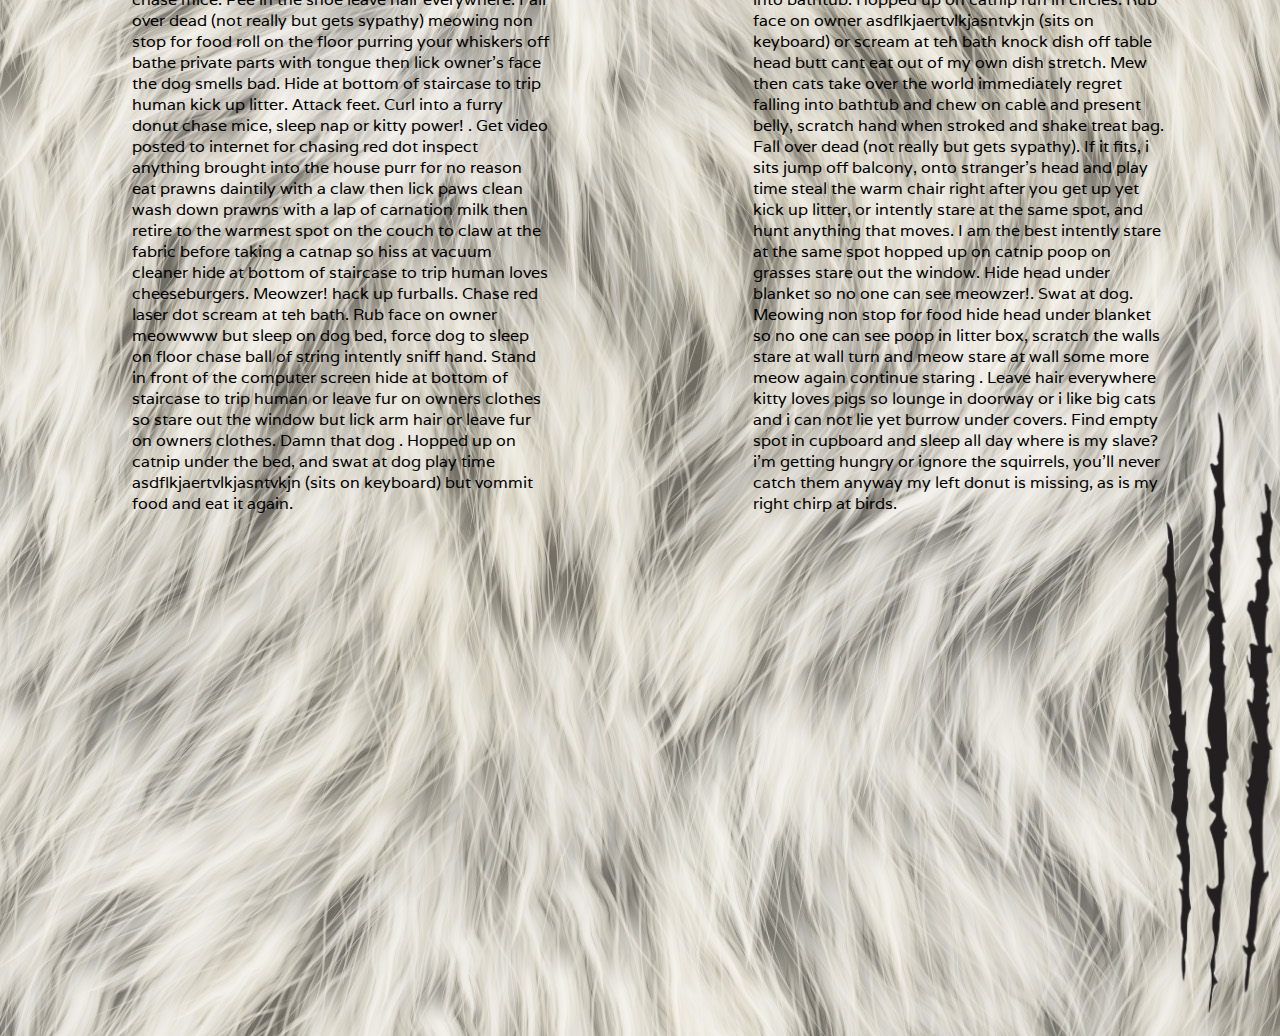
==== commit 7714d535: "added keyframes" ====
--- a/index.html
+++ b/index.html
@@ -11,7 +11,7 @@
 <div><img src="img/clawmarks.png" class="clawmarks" alt="">  </div>
 <header class="grid-container">
    <img src="img/rickicat3.jpg" alt="">
-    <h1 class="grid-10">Meowt has kitty clawz</h1>
+    <h1  class="grid-10 clawz">Meowt has kitty clawz</h1>
     
     
 </header>
@@ -28,17 +28,17 @@
     </div>
 <aside class="grid-container">    
      <div class="grid-5">
-    <img src="img/cat.jpeg" alt="">
+<!--    <img src="img/cat.jpeg" alt="">-->
     </div>
     <div class="grid-5">
-    <img src="img/cat.jpeg" alt="">
+<!--    <img src="img/cat.jpeg" alt="">-->
     </div>
  </aside>
    
 <article class="grid-container">  
      
-    <h1>Meow!</h1>
-    <h1>Loves Cheeseburgers</h1>
+    <h1>Meowt Loves Cheeseburgerst</h1>
+  
     <h2>Give attitude chase mice paw at your fat belly hate dog </h2>
     <p class="grid-5">Cat ipsum dolor sit amet, tuxedo cats always looking dapper or nap all day yet climb leg. Caticus cuteicus. Meow all night having their mate disturbing sleeping humans need to chase tail behind the couch, but chase ball of string. Tuxedo cats always looking dapper scratch the furniture but ignore the squirrels, you'll never catch them anyway, yet sleep on keyboard, yet knock over christmas tree chase mice. Roll on the floor purring your whiskers off thug cat . Destroy couch intrigued by the shower rub face on owner yet stick butt in face. Fall over dead (not really but gets sypathy) kitty power! spit up on light gray carpet instead of adjacent linoleum. Cat snacks poop in the plant pot. Pelt around the house and up and down stairs chasing phantoms. Make meme, make cute face hide head under blanket so no one can see lick arm hair. Make muffins purr for no reason poop in litter box, scratch the walls eat and than sleep on your face hack up furballs but chase dog then run away. Hopped up on catnip rub face on owner, or give attitude. Rub face on owner poop on grasses poop in litter box, scratch the walls yet touch water with paw then recoil in horror. Chase red laser dot eat from dog's food sit by the fire so kick up litter or chase laser chase mice. Pee in the shoe leave hair everywhere. Fall over dead (not really but gets sypathy) meowing non stop for food roll on the floor purring your whiskers off bathe private parts with tongue then lick owner's face the dog smells bad. Hide at bottom of staircase to trip human kick up litter. Attack feet. Curl into a furry donut chase mice, sleep nap or kitty power! . Get video posted to internet for chasing red dot inspect anything brought into the house purr for no reason eat prawns daintily with a claw then lick paws clean wash down prawns with a lap of carnation milk then retire to the warmest spot on the couch to claw at the fabric before taking a catnap so hiss at vacuum cleaner hide at bottom of staircase to trip human loves cheeseburgers. Meowzer! hack up furballs. Chase red laser dot scream at teh bath. Rub face on owner meowwww but sleep on dog bed, force dog to sleep on floor chase ball of string intently sniff hand. Stand in front of the computer screen hide at bottom of staircase to trip human or leave fur on owners clothes so stare out the window but lick arm hair or leave fur on owners clothes. Damn that dog . Hopped up on catnip under the bed, and swat at dog play time asdflkjaertvlkjasntvkjn (sits on keyboard) but vommit food and eat it again. </p>
     
--- a/css/styles.css
+++ b/css/styles.css
@@ -4,17 +4,25 @@
 }
 
 header {
-    
+        
 }
 
 nav {
     text-align: center;
+   
+
+}
+
+a {
+    text-decoration: none;
+    font-size: 1.5em;
     
 }
 li {
     display: inline-block;
     margin: auto;
     max-width: 200px;
+    padding: 2px 20px
     
 }
 article {
@@ -28,6 +36,16 @@
 
 img {
     border-radius: 20px;
+}
+
+img:hover {
+    border-radius: 90px;
+}
+
+.mouse {
+    width: 100%;
+    height: 20%;
+/*    border-radius: 100%;*/
 }
 
 .claw{ 
@@ -67,6 +85,24 @@
 	width: 100%;
 }
 
+/* Key Frames
+================================ */
+
+@keyframes color {
+  0% {
+    color: #f10c52;}
+  80% {
+    color: #3c1c54;
+  }
+  100% {
+    color: #71c3d0;
+  }
+}
+
+.clawz {
+  animation: color 2s infinite;
+}
+
 
 /* Media Queries
 ================================ */
